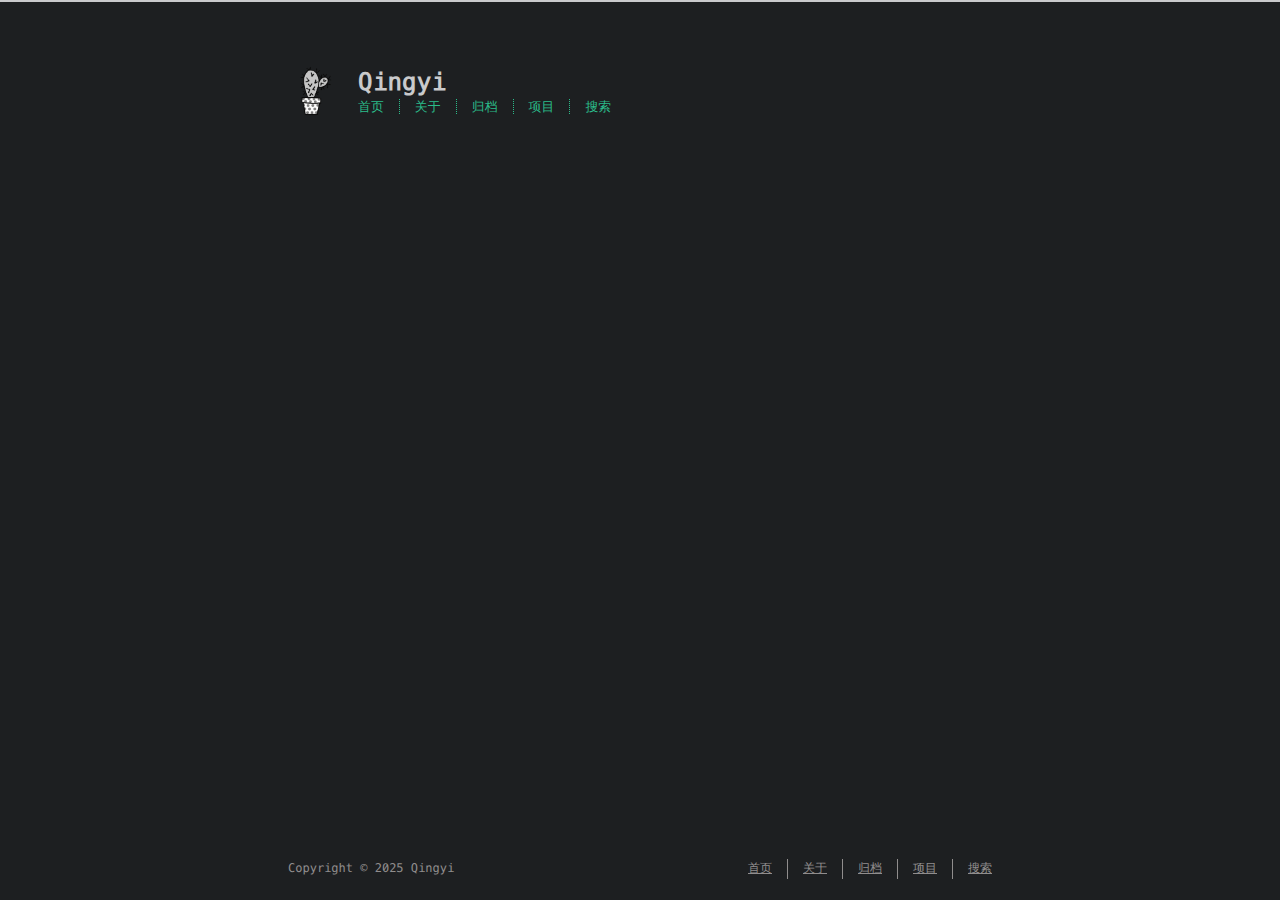
==== about/index.html @ 6f458f83 "Site updated: 2025-03-14 21:13:49" ====
<!DOCTYPE html>
<html lang=zh>
<head>
    <!-- so meta -->
    <meta charset="utf-8">
    <meta http-equiv="X-UA-Compatible" content="IE=edge">
    <meta name="HandheldFriendly" content="True">
    <meta name="viewport" content="width=device-width, initial-scale=1, maximum-scale=5" />
    <meta property="og:type" content="website">
<meta property="og:title" content="about">
<meta property="og:url" content="http://example.com/about/index.html">
<meta property="og:site_name" content="Qingyi">
<meta property="og:locale" content="zh_CN">
<meta property="article:published_time" content="2025-03-14T13:01:38.000Z">
<meta property="article:modified_time" content="2025-03-14T13:01:38.482Z">
<meta property="article:author" content="Qingyi">
<meta name="twitter:card" content="summary">
    
    
      
        
          <link rel="shortcut icon" href="/images/favicon.ico">
        
      
      
        
          <link rel="icon" type="image/png" href="/images/favicon-192x192.png" sizes="192x192">
        
      
      
        
          <link rel="apple-touch-icon" sizes="180x180" href="/images/apple-touch-icon.png">
        
      
    
    <!-- title -->
    <title>about</title>
    <!-- async scripts -->
    <!-- Google Analytics -->


    <!-- Umami Analytics -->


    <!-- styles -->
    
<link rel="stylesheet" href="/css/style.css">

    <!-- persian styles -->
    
    <!-- rss -->
    
    
	<!-- mathjax -->
	
<meta name="generator" content="Hexo 7.3.0"></head>

<body class="max-width mx-auto px3 ltr">
    
    <div class="content index py4 ">
        
          <header id="header">
  <a class="u-url u-uid" href="/">
  
    
      <img id="logo" alt class="u-logo" src="/images/logo.png" />
    
  
    <div id="title">
      <h1 class="p-name">Qingyi</h1>
    </div>
  </a>
  <div id="nav">
    <ul>
      <li class="icon">
        <a href="#" aria-label="目录"><i class="fa-solid fa-bars fa-2x"></i></a>
      </li>
      <!--
     --><li><a href="/">首页</a></li><!--
   --><!--
     --><li><a href="/about/">关于</a></li><!--
   --><!--
     --><li><a href="/archives/">归档</a></li><!--
   --><!--
     --><li><a target="_blank" rel="noopener" href="https://github.com/Qingyi1315">项目</a></li><!--
   --><!--
     --><li><a href="/search/">搜索</a></li><!--
   -->
    </ul>
  </div>
</header>

        
        <article class="post" itemscope itemtype="http://schema.org/BlogPosting">
  

  <div class="content" itemprop="articleBody">
      
          
        
  </div>
</article>

        
        <footer id="footer">
  <div class="footer-left">
    Copyright &copy;
    
    
    2025
    Qingyi
  </div>
  <div class="footer-right">
    <nav>
      <ul>
        <!--
       --><li><a href="/">首页</a></li><!--
     --><!--
       --><li><a href="/about/">关于</a></li><!--
     --><!--
       --><li><a href="/archives/">归档</a></li><!--
     --><!--
       --><li><a target="_blank" rel="noopener" href="https://github.com/Qingyi1315">项目</a></li><!--
     --><!--
       --><li><a href="/search/">搜索</a></li><!--
     -->
      </ul>
    </nav>
  </div>
</footer>

    </div>
    <!-- styles -->



  <link rel="preload" as="style" href="https://cdnjs.cloudflare.com/ajax/libs/font-awesome/6.4.0/css/all.min.css" crossorigin="anonymous" onload="this.onload=null;this.rel='stylesheet'"/>


    <!-- jquery -->

  <script src="https://cdnjs.cloudflare.com/ajax/libs/jquery/3.6.0/jquery.min.js" crossorigin="anonymous"></script>




<!-- clipboard -->


<script src="/js/main.js"></script>

<!-- search -->

<!-- Baidu Analytics -->

<!-- Cloudflare Analytics -->

<!-- Disqus Comments -->

    <script type="text/javascript">
        var disqus_shortname = 'qingyispace.github.io';

        (function(){
            var dsq = document.createElement('script');
            dsq.type = 'text/javascript';
            dsq.async = true;
            dsq.src = '//' + disqus_shortname + '.disqus.com/embed.js';
            (document.getElementsByTagName('head')[0] || document.getElementsByTagName('body')[0]).appendChild(dsq);
        }());
    </script>

<!-- utterances Comments -->

</body>
</html>
---- css/style.css ----
.inline {
  display: inline;
}
.block {
  display: block;
}
.inline-block {
  display: inline-block;
}
.table {
  display: table;
}
.table-cell {
  display: table-cell;
}
.overflow-hidden {
  overflow: hidden;
}
.overflow-scroll {
  overflow: scroll;
}
.overflow-auto {
  overflow: auto;
}
.clearfix:before,
.clearfix:after {
  display: table;
  content: " ";
}
.clearfix:after {
  clear: both;
}
.left {
  float: left;
}
.right {
  float: right;
}
.fit {
  max-width: 100%;
}
.truncate {
  display: inline-block;
  overflow: hidden;
  text-overflow: ellipsis;
  white-space: nowrap;
}
.max-width-1 {
  max-width: 24rem;
}
.max-width-2 {
  max-width: 32rem;
}
.max-width-3 {
  max-width: 48rem;
}
.max-width-4 {
  max-width: 64rem;
}
.border-box {
  box-sizing: border-box;
}
.m0 {
  margin: 0;
}
.mt0 {
  margin-top: 0;
}
.mr0 {
  margin-right: 0;
}
.mb0 {
  margin-bottom: 0;
}
.ml0 {
  margin-left: 0;
}
.mx0 {
  margin-right: 0;
  margin-left: 0;
}
.my0 {
  margin-top: 0;
  margin-bottom: 0;
}
.m1 {
  margin: 0.5rem;
}
.mt1 {
  margin-top: 0.5rem;
}
.mr1 {
  margin-right: 0.5rem;
}
.mb1 {
  margin-bottom: 0.5rem;
}
.ml1 {
  margin-left: 0.5rem;
}
.mx1 {
  margin-right: 0.5rem;
  margin-left: 0.5rem;
}
.my1 {
  margin-top: 0.5rem;
  margin-bottom: 0.5rem;
}
.m2 {
  margin: 1rem;
}
.mt2 {
  margin-top: 1rem;
}
.mr2 {
  margin-right: 1rem;
}
.mb2 {
  margin-bottom: 1rem;
}
.ml2 {
  margin-left: 1rem;
}
.mx2 {
  margin-right: 1rem;
  margin-left: 1rem;
}
.my2 {
  margin-top: 1rem;
  margin-bottom: 1rem;
}
.m3 {
  margin: 2rem;
}
.mt3 {
  margin-top: 2rem;
}
.mr3 {
  margin-right: 2rem;
}
.mb3 {
  margin-bottom: 2rem;
}
.ml3 {
  margin-left: 2rem;
}
.mx3 {
  margin-right: 2rem;
  margin-left: 2rem;
}
.my3 {
  margin-top: 2rem;
  margin-bottom: 2rem;
}
.m4 {
  margin: 4rem;
}
.mt4 {
  margin-top: 4rem;
}
.mr4 {
  margin-right: 4rem;
}
.mb4 {
  margin-bottom: 4rem;
}
.ml4 {
  margin-left: 4rem;
}
.mx4 {
  margin-right: 4rem;
  margin-left: 4rem;
}
.my4 {
  margin-top: 4rem;
  margin-bottom: 4rem;
}
.mxn1 {
  margin-right: -0.5rem;
  margin-left: -0.5rem;
}
.mxn2 {
  margin-right: -1rem;
  margin-left: -1rem;
}
.mxn3 {
  margin-right: -2rem;
  margin-left: -2rem;
}
.mxn4 {
  margin-right: -4rem;
  margin-left: -4rem;
}
.ml-auto {
  margin-left: auto;
}
.mr-auto {
  margin-right: auto;
}
.mx-auto {
  margin-right: auto;
  margin-left: auto;
}
.p0 {
  padding: 0;
}
.pt0 {
  padding-top: 0;
}
.pr0 {
  padding-right: 0;
}
.pb0 {
  padding-bottom: 0;
}
.pl0 {
  padding-left: 0;
}
.px0 {
  padding-right: 0;
  padding-left: 0;
}
.py0 {
  padding-top: 0;
  padding-bottom: 0;
}
.p1 {
  padding: 0.5rem;
}
.pt1 {
  padding-top: 0.5rem;
}
.pr1 {
  padding-right: 0.5rem;
}
.pb1 {
  padding-bottom: 0.5rem;
}
.pl1 {
  padding-left: 0.5rem;
}
.py1 {
  padding-top: 0.5rem;
  padding-bottom: 0.5rem;
}
.px1 {
  padding-right: 0.5rem;
  padding-left: 0.5rem;
}
.p2 {
  padding: 1rem;
}
.pt2 {
  padding-top: 1rem;
}
.pr2 {
  padding-right: 1rem;
}
.pb2 {
  padding-bottom: 1rem;
}
.pl2 {
  padding-left: 1rem;
}
.py2 {
  padding-top: 1rem;
  padding-bottom: 1rem;
}
.px2 {
  padding-right: 1rem;
  padding-left: 1rem;
}
.p3 {
  padding: 2rem;
}
.pt3 {
  padding-top: 2rem;
}
.pr3 {
  padding-right: 2rem;
}
.pb3 {
  padding-bottom: 2rem;
}
.pl3 {
  padding-left: 2rem;
}
.py3 {
  padding-top: 2rem;
  padding-bottom: 2rem;
}
.px3 {
  padding-right: 2rem;
  padding-left: 2rem;
}
.p4 {
  padding: 4rem;
}
.pt4 {
  padding-top: 4rem;
}
.pr4 {
  padding-right: 4rem;
}
.pb4 {
  padding-bottom: 4rem;
}
.pl4 {
  padding-left: 4rem;
}
.py4 {
  padding-top: 4rem;
  padding-bottom: 4rem;
}
.px4 {
  padding-right: 4rem;
  padding-left: 4rem;
}
body h1,
body .h1 {
  display: block;
  margin-top: 3rem;
  margin-bottom: 1rem;
  color: #2bbc8a;
  letter-spacing: 0.01em;
  font-weight: 700;
  font-style: normal;
  font-size: 1.5em;
  -moz-osx-font-smoothing: grayscale;
  -webkit-font-smoothing: antialiased;
}
body h2,
body .h2 {
  position: relative;
  display: block;
  margin-top: 2rem;
  margin-bottom: 0.5rem;
  color: #eee;
  text-transform: none;
  letter-spacing: normal;
  font-weight: bold;
  font-size: 1rem;
}
body h3 {
  color: #eee;
  text-decoration: underline;
  font-weight: bold;
  font-size: 0.9rem;
}
body h4,
body h5,
body h6 {
  display: inline;
  text-decoration: none;
  color: #ccc;
  font-weight: bold;
  font-size: 0.9rem;
}
body h3,
body h4,
body h5,
body h6 {
  margin-top: 0.9rem;
  margin-bottom: 0.5rem;
}
body hr {
  border: 0.5px dashed #ccc;
  opacity: 0.5;
  margin: 0;
  margin-top: 20px;
  margin-bottom: 20px;
}
body strong {
  font-weight: bold;
}
body em,
body cite {
  font-style: italic;
}
body sup,
body sub {
  position: relative;
  vertical-align: baseline;
  font-size: 0.75em;
  line-height: 0;
}
body sup {
  top: -0.5em;
}
body sub {
  bottom: -0.2em;
}
body small {
  font-size: 0.85em;
}
body acronym,
body abbr {
  border-bottom: 1px dotted;
}
body ul,
body ol,
body dl {
  line-height: 1.725;
}
body ul ul,
body ol ul,
body ul ol,
body ol ol {
  margin-top: 0;
  margin-bottom: 0;
}
body ol {
  list-style: decimal;
}
body dt {
  font-weight: bold;
}
body table {
  width: 100%;
  border-collapse: collapse;
  text-align: left;
  font-size: 12px;
  overflow: auto;
  display: block;
}
body th {
  padding: 8px;
  border-bottom: 1px dashed #908d8d;
  color: #eee;
  font-weight: bold;
  font-size: 13px;
}
body td {
  padding: 0 8px;
  border-bottom: none;
}
@font-face {
  font-style: normal;
  font-family: "Meslo LG";
  src: local("Meslo LG S"), url("../lib/meslo-LG/MesloLGS-Regular.ttf") format("truetype");
}
*,
*:before,
*:after {
  box-sizing: border-box;
}
/* Scroll bar */
/* For Firefox */
* {
  scrollbar-color: #999 transparent;
}
/* For Chrome, Edge, and Safari */
*::-webkit-scrollbar {
  width: 8px;
  height: 6px;
}
*::-webkit-scrollbar-track {
  background: transparent;
}
*::-webkit-scrollbar-thumb {
  background-color: #999;
  border-radius: 6px;
}
*::-webkit-scrollbar-thumb:hover {
  background-color: #7a7a7a;
}
*::-webkit-scrollbar-thumb:active {
  background-color: #6b6b6b;
}
html {
  margin: 0;
  padding: 0;
  height: 100%;
  border-top: 2px solid #c9cacc;
  -webkit-text-size-adjust: 100%;
  -ms-text-size-adjust: 100%;
}
body {
  margin: 0;
  height: 100%;
  background-color: #1d1f21;
  color: #c9cacc;
  font-weight: 400;
  font-size: 14px;
  font-family: "Menlo", "Meslo LG", monospace;
  line-height: 1.725;
  text-rendering: geometricPrecision;
  -moz-osx-font-smoothing: grayscale;
  -webkit-font-smoothing: antialiased;
}
.content {
  position: relative;
  display: flex;
  flex-direction: column;
  min-height: 100%;
  overflow-wrap: break-word;
}
.content p {
  hyphens: auto;
  -moz-hyphens: auto;
  -ms-hyphens: auto;
  -webkit-hyphens: auto;
}
.content code {
  hyphens: manual;
  -moz-hyphens: manual;
  -ms-hyphens: manual;
  -webkit-hyphens: manual;
}
.content a {
  color: #c9cacc;
  text-decoration: none;
  background-image: linear-gradient(transparent, transparent 5px, #c9cacc 5px, #c9cacc);
  background-position: bottom;
  background-size: 100% 6px;
  background-repeat: repeat-x;
}
.content a:hover {
  background-image: linear-gradient(transparent, transparent 4px, #d480aa 4px, #d480aa);
}
.content a.icon {
  background: none;
}
.content a.icon:hover {
  color: #d480aa;
}
.content h1 a,
.content .h1 a,
.content h2 a,
.content h3 a,
.content h4 a,
.content h5 a,
.content h6 a {
  background: none;
  color: inherit;
  text-decoration: none;
}
.content h1 a:hover,
.content .h1 a:hover,
.content h2 a:hover,
.content h3 a:hover,
.content h4 a:hover,
.content h5 a:hover,
.content h6 a:hover {
  background-image: linear-gradient(transparent, transparent 6px, #d480aa 6px, #d480aa);
  background-position: bottom;
  background-size: 100% 6px;
  background-repeat: repeat-x;
}
.content h6 a {
  background: none;
  color: inherit;
  text-decoration: none;
}
.content h6 a:hover {
  background-image: linear-gradient(transparent, transparent 6px, #d480aa 6px, #d480aa);
  background-position: bottom;
  background-size: 100% 6px;
  background-repeat: repeat-x;
}
@media (min-width: 540px) {
  .image-wrap {
    flex-direction: row;
    margin-bottom: 2rem;
  }
  .image-wrap .image-block {
    flex: 1 0 35%;
    margin-right: 2rem;
  }
  .image-wrap p {
    flex: 1 0 65%;
  }
}
.max-width {
  max-width: 48rem;
}
@media (max-width: 480px) {
  .px3 {
    padding-right: 1rem;
    padding-left: 1rem;
  }
  .my4 {
    margin-top: 2rem;
    margin-bottom: 2rem;
  }
}
@media (min-width: 480px) {
  p {
    text-align: justify;
  }
}
#header {
  margin: 0 auto 2rem;
  width: 100%;
}
#header h1,
#header .h1 {
  margin-top: 0;
  margin-bottom: 0;
  color: #c9cacc;
  letter-spacing: 0.01em;
  font-weight: 700;
  font-style: normal;
  font-size: 1.5rem;
  line-height: 2rem;
  -moz-osx-font-smoothing: grayscale;
  -webkit-font-smoothing: antialiased;
}
#header a {
  background: none;
  color: inherit;
  text-decoration: none;
}
#header #logo {
  display: inline-block;
  float: left;
  margin-right: 20px;
  width: 50px;
  height: 50px;
  border-radius: 5px;
  background-size: 50px 50px;
  background-repeat: no-repeat;
  filter: grayscale(100%);
  -webkit-filter: grayscale(100%);
}
#header #nav {
  color: #2bbc8a;
  letter-spacing: 0.01em;
  font-weight: 200;
  font-style: normal;
  font-size: 0.8rem;
}
#header #nav ul {
  margin: 0;
  padding: 0;
  list-style-type: none;
  line-height: 15px;
}
#header #nav ul a {
  margin-right: 15px;
  color: #2bbc8a;
}
#header #nav ul a:hover {
  background-image: linear-gradient(transparent, transparent 5px, #2bbc8a 5px, #2bbc8a);
  background-position: bottom;
  background-size: 100% 6px;
  background-repeat: repeat-x;
}
#header #nav ul li {
  display: inline-block;
  margin-right: 15px;
  border-right: 1px dotted;
  border-color: #2bbc8a;
  vertical-align: middle;
}
#header #nav ul .icon {
  display: none;
}
#header #nav ul li:last-child {
  margin-right: 0;
  border-right: 0;
}
#header #nav ul li:last-child a {
  margin-right: 0;
}
#header:hover #logo {
  filter: none;
  -webkit-filter: none;
}
@media screen and (max-width: 480px) {
  #header #title {
    display: table;
    margin-right: 5rem;
    min-height: 50px;
  }
  #header #title h1 {
    display: table-cell;
    vertical-align: middle;
  }
  #header #nav ul a:hover {
    background: none;
  }
  #header #nav ul li {
    display: none;
    border-right: 0;
  }
  #header #nav ul li.icon {
    position: absolute;
    top: 77px;
    right: 1rem;
    display: inline-block;
    text-align: center;
  }
  #header #nav ul.responsive li {
    display: block;
  }
  #header #nav ul a[aria-label="Menu"] {
    display: inline-block;
    min-width: 48px;
    min-height: 48px;
  }
  #header #nav li:not(:first-child) {
    padding-top: 1rem;
    padding-left: 70px;
    font-size: 1rem;
  }
}
#header-post {
  position: fixed;
  top: 2rem;
  right: 0;
  display: inline-block;
  float: right;
  z-index: 100;
}
#header-post a {
  background: none;
  color: inherit;
  text-decoration: none;
}
#header-post a.icon {
  background: none;
}
#header-post a.icon:hover {
  color: #d480aa;
}
#header-post ol {
  list-style-type: none;
}
#header-post ul {
  display: inline-block;
  margin: 0;
  padding: 0;
  list-style-type: none;
}
#header-post ul li {
  display: inline-block;
  margin-right: 15px;
  vertical-align: middle;
}
#header-post ul li:last-child {
  margin-right: 0;
}
#header-post #menu-icon {
  float: right;
  margin-right: 2rem;
  margin-left: 15px;
}
#header-post #menu-icon:hover {
  color: #2bbc8a;
}
#header-post #menu-icon-tablet {
  float: right;
  margin-right: 2rem;
  margin-left: 15px;
}
#header-post #menu-icon-tablet:hover {
  color: #2bbc8a;
}
#header-post #top-icon-tablet {
  position: fixed;
  right: 2rem;
  bottom: 2rem;
  margin-right: 2rem;
  margin-left: 15px;
}
#header-post #top-icon-tablet:hover {
  color: #2bbc8a;
}
#header-post .active {
  color: #2bbc8a;
}
#header-post #menu {
  display: none;
  margin-right: 2rem;
}
#header-post #nav {
  color: #2bbc8a;
  letter-spacing: 0.01em;
  font-weight: 200;
  font-style: normal;
  font-size: 0.8rem;
}
#header-post #nav ul {
  line-height: 15px;
}
#header-post #nav ul a {
  margin-right: 15px;
  color: #2bbc8a;
}
#header-post #nav ul a:hover {
  background-image: linear-gradient(transparent, transparent 5px, #2bbc8a 5px, #2bbc8a);
  background-position: bottom;
  background-size: 100% 6px;
  background-repeat: repeat-x;
}
#header-post #nav ul li {
  border-right: 1px dotted #2bbc8a;
}
#header-post #nav ul li:last-child {
  margin-right: 0;
  border-right: 0;
}
#header-post #nav ul li:last-child a {
  margin-right: 0;
}
#header-post #actions {
  float: right;
  margin-top: 2rem;
  margin-right: 2rem;
  width: 100%;
  text-align: right;
}
#header-post #actions ul {
  display: block;
}
#header-post #actions .info {
  display: block;
  font-style: italic;
}
#header-post #share {
  clear: both;
  padding-top: 1rem;
  padding-right: 2rem;
  text-align: right;
}
#header-post #share li {
  display: block;
  margin: 0;
}
#header-post #toc {
  float: right;
  clear: both;
  overflow: auto;
  margin-top: 1rem;
  padding-right: 2rem;
  max-width: 20em;
  max-height: calc(95vh - 7rem);
  text-align: right;
}
#header-post #toc a:hover {
  color: #d480aa;
}
#header-post #toc .toc-level-1 > .toc-link {
  display: none;
}
#header-post #toc .toc-level-2 {
  color: #c9cacc;
  font-size: 0.8rem;
}
#header-post #toc .toc-level-2:before {
  color: #2bbc8a;
  content: "#";
}
#header-post #toc .toc-level-3 {
  color: #908d8d;
  font-size: 0.7rem;
}
#header-post #toc .toc-level-4 {
  color: #747070;
  font-size: 0.4rem;
}
#header-post #toc .toc-level-5 {
  display: none;
}
#header-post #toc .toc-level-6 {
  display: none;
}
#header-post #toc .toc-number {
  display: none;
}
@media screen and (max-width: 500px) {
  #header-post {
    display: none;
  }
}
@media screen and (max-width: 900px) {
  #header-post #menu-icon {
    display: none;
  }
  #header-post #actions {
    display: none;
  }
}
@media screen and (max-width: 1199px) {
  #header-post #toc {
    display: none;
  }
}
@media screen and (min-width: 900px) {
  #header-post #menu-icon-tablet {
    display: none !important;
  }
  #header-post #top-icon-tablet {
    display: none !important;
  }
}
@media screen and (min-width: 1199px) {
  #header-post #actions {
    width: auto;
  }
  #header-post #actions ul {
    display: inline-block;
    float: right;
  }
  #header-post #actions .info {
    display: inline;
    float: left;
    margin-right: 2rem;
    font-style: italic;
  }
}
@media print {
  #header-post {
    display: none;
  }
  #footer-post-container {
    display: none;
  }
}
#footer-post {
  position: fixed;
  right: 0;
  bottom: 0;
  left: 0;
  z-index: 5000000;
  width: 100%;
  border-top: 1px solid #908d8d;
  background: #212326;
  transition: opacity 0.2s;
}
#footer-post a {
  background: none;
  color: inherit;
  text-decoration: none;
}
#footer-post a.icon {
  background: none;
}
#footer-post a.icon:hover {
  color: #d480aa;
}
#footer-post #nav-footer {
  padding-right: 1rem;
  padding-left: 1rem;
  background: #323539;
  text-align: center;
}
#footer-post #nav-footer a {
  color: #2bbc8a;
  font-size: 1em;
}
#footer-post #nav-footer a:hover {
  background-image: linear-gradient(transparent, transparent 5px, #2bbc8a 5px, #2bbc8a);
  background-position: bottom;
  background-size: 100% 6px;
  background-repeat: repeat-x;
}
#footer-post #nav-footer ul {
  display: table;
  margin: 0;
  padding: 0;
  width: 100%;
  list-style-type: none;
}
#footer-post #nav-footer ul li {
  display: inline-table;
  padding: 10px;
  width: 20%;
  vertical-align: middle;
}
#footer-post #actions-footer {
  overflow: auto;
  margin-top: 1rem;
  margin-bottom: 1rem;
  padding-right: 1rem;
  padding-left: 1rem;
  width: 100%;
  text-align: center;
  white-space: nowrap;
}
#footer-post #actions-footer a {
  display: inline-block;
  padding-left: 1rem;
  color: #2bbc8a;
}
#footer-post #share-footer {
  padding-right: 1rem;
  padding-left: 1rem;
  background: #323539;
  text-align: center;
}
#footer-post #share-footer ul {
  display: table;
  margin: 0;
  padding: 0;
  width: 100%;
  list-style-type: none;
}
#footer-post #share-footer ul li {
  display: inline-table;
  padding: 10px;
  width: 20%;
  vertical-align: middle;
}
#footer-post #toc-footer {
  clear: both;
  padding-top: 1rem;
  padding-bottom: 1rem;
  background: #323539;
  text-align: left;
}
#footer-post #toc-footer ol {
  margin: 0;
  padding-left: 20px;
  list-style-type: none;
}
#footer-post #toc-footer ol li {
  line-height: 30px;
}
#footer-post #toc-footer a:hover {
  color: #d480aa;
}
#footer-post #toc-footer .toc-level-1 > .toc-link {
  display: none;
}
#footer-post #toc-footer .toc-level-2 {
  color: #c9cacc;
  font-size: 0.8rem;
}
#footer-post #toc-footer .toc-level-2:before {
  color: #2bbc8a;
  content: "#";
}
#footer-post #toc-footer .toc-level-3 {
  color: #908d8d;
  font-size: 0.7rem;
  line-height: 15px;
}
#footer-post #toc-footer .toc-level-4 {
  display: none;
}
#footer-post #toc-footer .toc-level-5 {
  display: none;
}
#footer-post #toc-footer .toc-level-6 {
  display: none;
}
#footer-post #toc-footer .toc-number {
  display: none;
}
@media screen and (min-width: 500px) {
  #footer-post-container {
    display: none;
  }
}
.post-list {
  padding: 0;
}
.post-list .post-item {
  margin-bottom: 1rem;
  margin-left: 0;
  list-style-type: none;
}
.post-list .post-item .meta {
  display: block;
  margin-right: 16px;
  min-width: 100px;
  color: #908d8d;
  font-size: 14px;
}
@media (min-width: 480px) {
  .post-list .post-item {
    display: flex;
    margin-bottom: 5px;
  }
  .post-list .post-item .meta {
    text-align: left;
  }
}
.project-list {
  padding: 0;
  list-style: none;
}
.project-list .project-item {
  margin-bottom: 5px;
}
.project-list .project-item p {
  display: inline;
}
article header .posttitle {
  margin-top: 0;
  margin-bottom: 0;
  text-transform: none;
  font-size: 1.5em;
  line-height: 1.25;
}
article header .meta {
  margin-top: 0;
  margin-bottom: 1rem;
}
article header .meta * {
  color: #ccc;
  font-size: 0.85rem;
}
article header .author {
  text-transform: uppercase;
  letter-spacing: 0.01em;
  font-weight: 700;
}
article header .postdate {
  display: inline;
}
article .content h2:before {
  position: absolute;
  top: -4px;
  left: -1rem;
  color: #2bbc8a;
  content: "#";
  font-weight: bold;
  font-size: 1.2rem;
}
article .content img,
article .content video {
  display: block;
  margin: auto;
  max-width: 100%;
  height: auto;
}
article .content .video-container {
  position: relative;
  overflow: hidden;
  padding-top: 56.25%;
  height: 0;
}
article .content .video-container iframe,
article .content .video-container object,
article .content .video-container embed {
  position: absolute;
  top: 0;
  left: 0;
  margin-top: 0;
  width: 100%;
  height: 100%;
}
article .content blockquote {
  margin: 1rem 10px;
  padding: 0.5em 10px;
  background: inherit;
  color: #ccffb6;
  quotes: "\201C" "\201D" "\2018" "\2019";
  font-weight: bold;
}
article .content blockquote p {
  margin: 0;
}
article .content blockquote:before {
  margin-right: 0.25em;
  color: #ccffb6;
  content: "\201C";
  vertical-align: -0.4em;
  font-size: 2em;
  line-height: 0.1em;
}
article .content blockquote footer {
  margin: line-height 0;
  color: #908d8d;
  font-size: 12px;
}
article .content blockquote footer a {
  background-image: linear-gradient(transparent, transparent 5px, #908d8d 5px, #908d8d);
  color: #908d8d;
}
article .content blockquote footer a:hover {
  background-image: linear-gradient(transparent, transparent 4px, #a6a4a4 4px, #a6a4a4);
  color: #a6a4a4;
}
article .content blockquote footer cite:before {
  padding: 0 0.5em;
  content: "—";
}
article .content .pullquote {
  margin: 0;
  width: 45%;
  text-align: left;
}
article .content .pullquote.left {
  margin-right: 1em;
  margin-left: 0.5em;
}
article .content .pullquote.right {
  margin-right: 0.5em;
  margin-left: 1em;
}
article .content .caption {
  position: relative;
  display: block;
  margin-top: 0.5em;
  color: #908d8d;
  text-align: center;
  font-size: 0.9em;
}
.posttitle {
  text-transform: none;
  font-size: 1.5em;
  line-height: 1.25;
}
.article-tag .tag-link {
  background-image: linear-gradient(transparent, transparent 10px, #d480aa 10px, #d480aa);
  background-position: bottom;
  background-size: 100% 6px;
  background-repeat: repeat-x;
}
.article-tag .tag-link:before {
  content: "#";
}
.article-category .category-link {
  background-image: linear-gradient(transparent, transparent 10px, #d480aa 10px, #d480aa);
  background-position: bottom;
  background-size: 100% 6px;
  background-repeat: repeat-x;
}
@media (min-width: 480px) {
  .article-tag,
  .article-category {
    display: inline;
  }
  .article-tag:before,
  .article-category:before {
    content: "|";
  }
}
#archive .post-year {
  list-style-type: none;
}
#archive .post-list {
  padding: 0;
}
#archive .post-list .post-item {
  margin-bottom: 1rem;
  margin-left: 0;
  list-style-type: none;
}
#archive .post-list .post-item .meta {
  display: block;
  margin-right: 16px;
  min-width: 100px;
  color: #908d8d;
  font-size: 14px;
}
@media (min-width: 480px) {
  #archive .post-list .post-item {
    display: flex;
    margin-bottom: 5px;
    margin-left: 1rem;
  }
  #archive .post-list .post-item .meta {
    text-align: left;
  }
}
.blog-post-comments {
  margin-top: 4rem;
}
#footer {
  position: absolute;
  bottom: 0;
  margin-bottom: 10px;
  width: 100%;
  color: #908d8d;
  vertical-align: top;
  text-align: center;
  font-size: 12px;
}
#footer ul {
  margin: 0;
  padding: 0;
  list-style: none;
}
#footer li {
  display: inline-block;
  margin-right: 15px;
  border-right: 1px solid;
  border-color: #908d8d;
  vertical-align: middle;
}
#footer li a {
  margin-right: 15px;
}
#footer li:last-child {
  margin-right: 0;
  border-right: 0;
}
#footer li:last-child a {
  margin-right: 0;
}
#footer a {
  color: #908d8d;
  text-decoration: underline;
  background-image: none;
}
#footer a:hover {
  color: #a6a4a4;
}
#footer .footer-left {
  height: 20px;
  vertical-align: middle;
  line-height: 20px;
}
@media (min-width: 39rem) {
  #footer {
    display: flex;
    flex-flow: row wrap;
    justify-content: space-between;
    align-items: center;
    align-content: center;
    margin-bottom: 20px;
  }
  #footer .footer-left {
    align-self: flex-start;
    margin-right: 20px;
  }
  #footer .footer-right {
    align-self: flex-end;
  }
}
.pagination {
  display: inline-block;
  margin-top: 2rem;
  width: 100%;
  text-align: center;
}
.pagination .page-number {
  color: #c9cacc;
  font-size: 0.8rem;
}
.pagination a {
  padding: 4px 6px;
  border-radius: 5px;
  background-image: none;
  color: #c9cacc;
  text-decoration: none;
}
.pagination a:hover {
  background-image: none;
}
.pagination a:hover:not(.active) {
  color: #eee;
}
.search-input {
  padding: 4px 7px;
  width: 100%;
  outline: none;
  border: solid 1px #ccc;
  border-radius: 5px;
  background-color: #1d1f21;
  color: #c9cacc;
  font-size: 1.2rem;
  -webkit-border-radius: 5px;
  -moz-border-radius: 5px;
}
.search-input:focus {
  border: solid 1px #2bbc8a;
}
#search-result ul.search-result-list {
  padding: 0;
  list-style-type: none;
}
#search-result li {
  margin: 2em auto;
}
#search-result a.search-result-title {
  background-image: none;
  color: #c9cacc;
  text-transform: capitalize;
  font-weight: bold;
  line-height: 1.2;
}
#search-result p.search-result {
  overflow: hidden;
  margin: 0.4em auto;
  max-height: 13em;
  text-align: justify;
  font-size: 0.8em;
}
#search-result em.search-keyword {
  border-bottom: 1px dashed #d480aa;
  color: #d480aa;
  font-weight: bold;
}
.search-no-result {
  display: none;
  padding-bottom: 0.5em;
  color: #c9cacc;
}
#tag-cloud .tag-cloud-title {
  color: #908d8d;
}
#tag-cloud .tag-cloud-tags {
  clear: both;
  text-align: center;
}
#tag-cloud .tag-cloud-tags a {
  display: inline-block;
  margin: 10px;
}
.tooltipped {
  position: relative;
}
.tooltipped::after {
  position: absolute;
  z-index: 1000000;
  display: none;
  padding: 0.2em 0.5em;
  -webkit-font-smoothing: subpixel-antialiased;
  color: #1d1f21;
  font-display: swap;
  font-weight: 400;
  font-size: 11.200000000000001px;
  font-family: "Menlo", "Meslo LG", monospace;
  line-height: 1.725;
  text-rendering: geometricPrecision;
  text-align: center;
  word-wrap: break-word;
  white-space: pre;
  content: attr(aria-label);
  background: #c9cacc;
  border-radius: 3px;
  opacity: 0;
}
.tooltipped::before {
  position: absolute;
  z-index: 1000001;
  display: none;
  width: 0;
  height: 0;
  color: #c9cacc;
  pointer-events: none;
  content: '';
  border: 6px solid transparent;
  opacity: 0;
}
.tooltipped:hover::before,
.tooltipped:active::before,
.tooltipped:focus::before,
.tooltipped:hover::after,
.tooltipped:active::after,
.tooltipped:focus::after {
  display: inline-block;
  text-decoration: none;
  animation-name: tooltip-appear;
  animation-duration: 0.1s;
  animation-fill-mode: forwards;
  animation-timing-function: ease-in;
}
.tooltipped-s::after,
.tooltipped-sw::after {
  top: 100%;
  right: 50%;
  margin-top: 6px;
}
.tooltipped-s::before,
.tooltipped-sw::before {
  top: auto;
  right: 50%;
  bottom: -7px;
  margin-right: -6px;
  border-bottom-color: #c9cacc;
}
.tooltipped-sw::after {
  margin-right: -16px;
}
.tooltipped-s::after {
  transform: translateX(50%);
}
@-moz-keyframes tooltip-appear {
  from {
    opacity: 0;
  }
  to {
    opacity: 1;
  }
}
@-webkit-keyframes tooltip-appear {
  from {
    opacity: 0;
  }
  to {
    opacity: 1;
  }
}
@-o-keyframes tooltip-appear {
  from {
    opacity: 0;
  }
  to {
    opacity: 1;
  }
}
@keyframes tooltip-appear {
  from {
    opacity: 0;
  }
  to {
    opacity: 1;
  }
}
#categories .category-list-title {
  color: #908d8d;
}
#categories .category-list .category-list-item .category-list-count {
  color: #908d8d;
}
#categories .category-list .category-list-item .category-list-count:before {
  content: " (";
}
#categories .category-list .category-list-item .category-list-count:after {
  content: ")";
}
.highlight {
  background: #474949;
  color: #d1d9e1;
}
.highlight .code .comment,
.highlight .code .quote {
  color: #969896;
  font-style: italic;
}
.highlight .code .keyword,
.highlight .code .selector-tag,
.highlight .code .literal,
.highlight .code .type,
.highlight .code .addition {
  color: #c9c;
}
.highlight .code .number,
.highlight .code .selector-attr,
.highlight .code .selector-pseudo {
  color: #f99157;
}
.highlight .code .string,
.highlight .code .doctag,
.highlight .code .regexp {
  color: #8abeb7;
}
.highlight .code .title,
.highlight .code .name,
.highlight .code .section,
.highlight .code .built_in {
  color: #b5bd68;
}
.highlight .code .variable,
.highlight .code .template-variable,
.highlight .code .selector-id,
.highlight .code .class .title {
  color: #fc6;
}
.highlight .code .section,
.highlight .code .name,
.highlight .code .strong {
  font-weight: bold;
}
.highlight .code .symbol,
.highlight .code .bullet,
.highlight .code .subst,
.highlight .code .meta,
.highlight .code .link {
  color: #f99157;
}
.highlight .code .deletion {
  color: #dc322f;
}
.highlight .code .formula {
  background: #eee8d5;
}
.highlight .code .attr,
.highlight .code .attribute {
  color: #81a2be;
}
.highlight .code .emphasis {
  font-style: italic;
}
pre {
  overflow-x: auto;
  padding: 10px 15px;
  padding-bottom: 0;
  border: 1px dotted #908d8d;
  border-radius: 4px;
  font-size: 13px;
  font-family: "Menlo", "Meslo LG", monospace;
  line-height: 22px;
  -webkit-border-radius: 4px;
}
pre code {
  display: block;
  padding: 0;
  border: none;
}
code {
  padding: 0 5px;
  border: 1px dotted #908d8d;
  border-radius: 2px;
  -webkit-border-radius: 2px;
}
.highlight {
  overflow-x: auto;
  margin: 1rem 0;
  padding: 10px 15px;
  border-radius: 4px;
  background: #212326;
  font-family: "Menlo", "Meslo LG", monospace;
  -webkit-border-radius: 4px;
}
.highlight figcaption {
  margin: -5px 0 5px;
  color: #908d8d;
  font-size: 0.9em;
  transform: scale(1);
}
.highlight figcaption a {
  float: right;
  color: #908d8d;
  font-style: italic;
  font-size: 0.8em;
  background-image: linear-gradient(transparent, transparent 10px, #d480aa 10px, #d480aa);
  background-position: bottom;
  background-size: 100% 6px;
  background-repeat: repeat-x;
}
.highlight figcaption a:hover {
  color: #a6a4a4;
}
.highlight figcaption:before,
.highlight figcaption content: "" {
  display: table;
}
.highlight figcaption:after {
  clear: both;
}
.highlight:hover .btn-copy {
  opacity: 1;
}
.highlight .btn-copy {
  font-size: 1.2rem;
  position: absolute;
  right: 20px;
  opacity: 0;
  transition: opacity 0.2s ease-in;
}
.highlight .btn-copy:hover {
  color: #2bbc8a;
}
.highlight pre {
  margin: 0;
  padding: 0;
  border: none;
  background: none;
}
.highlight table {
  width: auto;
}
.highlight td.gutter {
  text-align: right;
  opacity: 0.2;
}
.highlight .line {
  height: 22px;
}
#header-post #actions {
  direction: ltr !important;
}
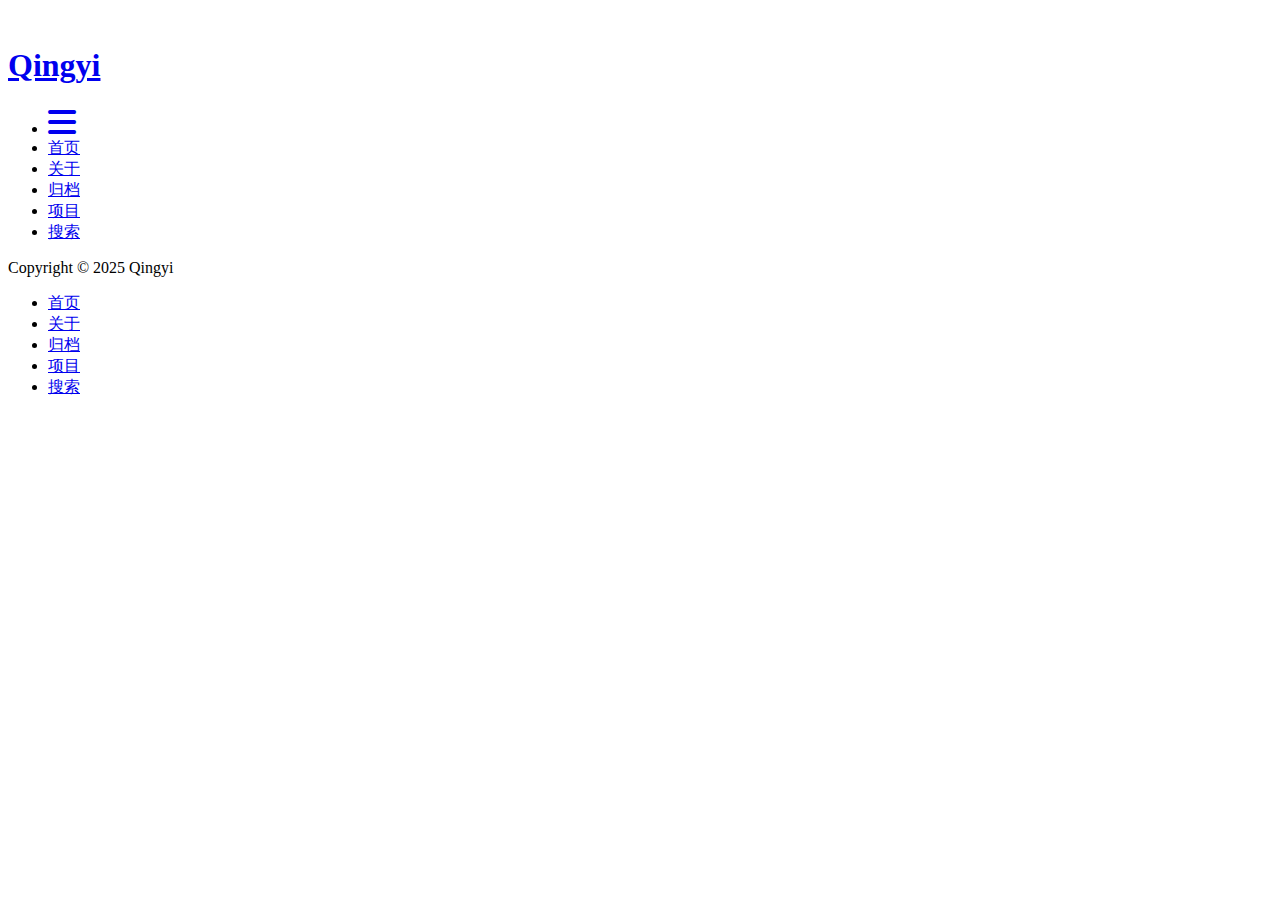
==== commit e0284de4: "Site updated: 2025-03-14 22:12:01" ====
--- a/about/index.html
+++ b/about/index.html
@@ -8,7 +8,7 @@
     <meta name="viewport" content="width=device-width, initial-scale=1, maximum-scale=5" />
     <meta property="og:type" content="website">
 <meta property="og:title" content="about">
-<meta property="og:url" content="http://example.com/about/index.html">
+<meta property="og:url" content="http://qingyispace.github.io/qingyispace.github.io/about/index.html">
 <meta property="og:site_name" content="Qingyi">
 <meta property="og:locale" content="zh_CN">
 <meta property="article:published_time" content="2025-03-14T13:01:38.000Z">
@@ -19,17 +19,17 @@
     
       
         
-          <link rel="shortcut icon" href="/images/favicon.ico">
+          <link rel="shortcut icon" href="/qingyispace.github.io/images/favicon.ico">
         
       
       
         
-          <link rel="icon" type="image/png" href="/images/favicon-192x192.png" sizes="192x192">
+          <link rel="icon" type="image/png" href="/qingyispace.github.io/images/favicon-192x192.png" sizes="192x192">
         
       
       
         
-          <link rel="apple-touch-icon" sizes="180x180" href="/images/apple-touch-icon.png">
+          <link rel="apple-touch-icon" sizes="180x180" href="/qingyispace.github.io/images/apple-touch-icon.png">
         
       
     
@@ -44,7 +44,7 @@
 
     <!-- styles -->
     
-<link rel="stylesheet" href="/css/style.css">
+<link rel="stylesheet" href="/qingyispace.github.io/css/style.css">
 
     <!-- persian styles -->
     
@@ -60,10 +60,10 @@
     <div class="content index py4 ">
         
           <header id="header">
-  <a class="u-url u-uid" href="/">
+  <a class="u-url u-uid" href="/qingyispace.github.io/">
   
     
-      <img id="logo" alt class="u-logo" src="/images/logo.png" />
+      <img id="logo" alt class="u-logo" src="/qingyispace.github.io/images/logo.png" />
     
   
     <div id="title">
@@ -76,15 +76,15 @@
         <a href="#" aria-label="目录"><i class="fa-solid fa-bars fa-2x"></i></a>
       </li>
       <!--
-     --><li><a href="/">首页</a></li><!--
+     --><li><a href="/qingyispace.github.io/">首页</a></li><!--
    --><!--
-     --><li><a href="/about/">关于</a></li><!--
+     --><li><a href="/qingyispace.github.io/about/">关于</a></li><!--
    --><!--
-     --><li><a href="/archives/">归档</a></li><!--
+     --><li><a href="/qingyispace.github.io/archives/">归档</a></li><!--
    --><!--
      --><li><a target="_blank" rel="noopener" href="https://github.com/Qingyi1315">项目</a></li><!--
    --><!--
-     --><li><a href="/search/">搜索</a></li><!--
+     --><li><a href="/qingyispace.github.io/search/">搜索</a></li><!--
    -->
     </ul>
   </div>
@@ -114,15 +114,15 @@
     <nav>
       <ul>
         <!--
-       --><li><a href="/">首页</a></li><!--
+       --><li><a href="/qingyispace.github.io/">首页</a></li><!--
      --><!--
-       --><li><a href="/about/">关于</a></li><!--
+       --><li><a href="/qingyispace.github.io/about/">关于</a></li><!--
      --><!--
-       --><li><a href="/archives/">归档</a></li><!--
+       --><li><a href="/qingyispace.github.io/archives/">归档</a></li><!--
      --><!--
        --><li><a target="_blank" rel="noopener" href="https://github.com/Qingyi1315">项目</a></li><!--
      --><!--
-       --><li><a href="/search/">搜索</a></li><!--
+       --><li><a href="/qingyispace.github.io/search/">搜索</a></li><!--
      -->
       </ul>
     </nav>
@@ -147,7 +147,7 @@
 <!-- clipboard -->
 
 
-<script src="/js/main.js"></script>
+<script src="/qingyispace.github.io/js/main.js"></script>
 
 <!-- search -->
 
@@ -157,18 +157,6 @@
 
 <!-- Disqus Comments -->
 
-    <script type="text/javascript">
-        var disqus_shortname = 'qingyispace.github.io';
-
-        (function(){
-            var dsq = document.createElement('script');
-            dsq.type = 'text/javascript';
-            dsq.async = true;
-            dsq.src = '//' + disqus_shortname + '.disqus.com/embed.js';
-            (document.getElementsByTagName('head')[0] || document.getElementsByTagName('body')[0]).appendChild(dsq);
-        }());
-    </script>
-
 <!-- utterances Comments -->
 
 </body>
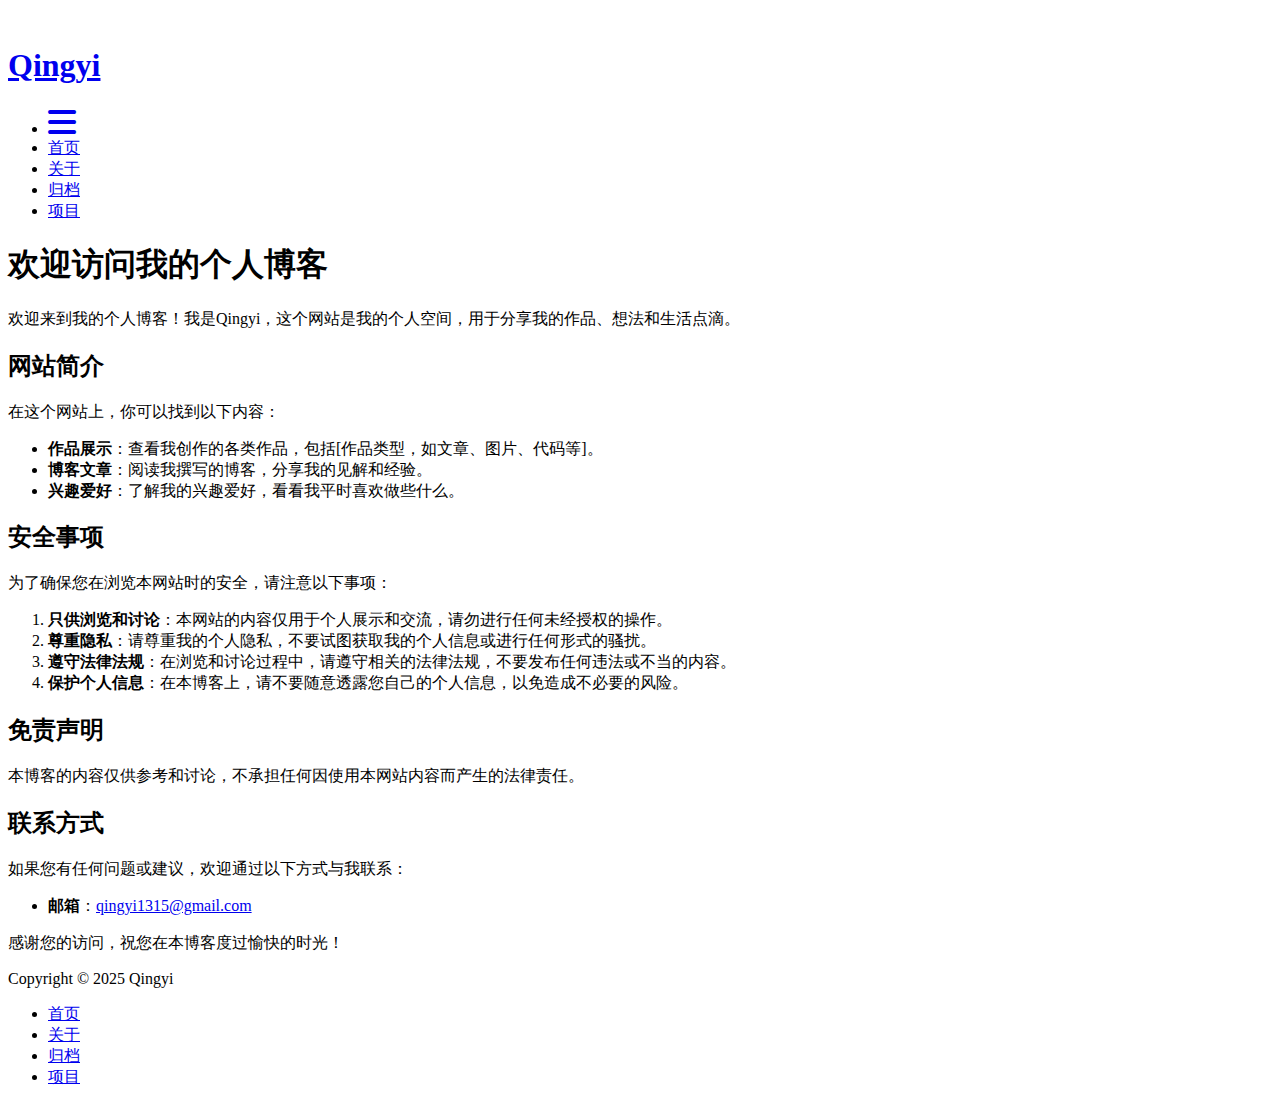
==== commit 417e56c6: "Site updated: 2025-03-15 13:11:23" ====
--- a/about/index.html
+++ b/about/index.html
@@ -6,13 +6,15 @@
     <meta http-equiv="X-UA-Compatible" content="IE=edge">
     <meta name="HandheldFriendly" content="True">
     <meta name="viewport" content="width=device-width, initial-scale=1, maximum-scale=5" />
-    <meta property="og:type" content="website">
+    <meta name="description" content="欢迎访问我的个人博客欢迎来到我的个人博客！我是Qingyi，这个网站是我的个人空间，用于分享我的作品、想法和生活点滴。 网站简介在这个网站上，你可以找到以下内容：  作品展示：查看我创作的各类作品，包括[作品类型，如文章、图片、代码等]。 博客文章：阅读我撰写的博客，分享我的见解和经验。 兴趣爱好：了解我的兴趣爱好，看看我平时喜欢做些什么。  安全事项为了确保您在浏览本网站时的安全，请注意以下事项">
+<meta property="og:type" content="website">
 <meta property="og:title" content="about">
 <meta property="og:url" content="http://qingyispace.github.io/qingyispace.github.io/about/index.html">
 <meta property="og:site_name" content="Qingyi">
+<meta property="og:description" content="欢迎访问我的个人博客欢迎来到我的个人博客！我是Qingyi，这个网站是我的个人空间，用于分享我的作品、想法和生活点滴。 网站简介在这个网站上，你可以找到以下内容：  作品展示：查看我创作的各类作品，包括[作品类型，如文章、图片、代码等]。 博客文章：阅读我撰写的博客，分享我的见解和经验。 兴趣爱好：了解我的兴趣爱好，看看我平时喜欢做些什么。  安全事项为了确保您在浏览本网站时的安全，请注意以下事项">
 <meta property="og:locale" content="zh_CN">
 <meta property="article:published_time" content="2025-03-14T13:01:38.000Z">
-<meta property="article:modified_time" content="2025-03-14T13:01:38.482Z">
+<meta property="article:modified_time" content="2025-03-15T01:37:46.722Z">
 <meta property="article:author" content="Qingyi">
 <meta name="twitter:card" content="summary">
     
@@ -83,8 +85,6 @@
      --><li><a href="/qingyispace.github.io/archives/">归档</a></li><!--
    --><!--
      --><li><a target="_blank" rel="noopener" href="https://github.com/Qingyi1315">项目</a></li><!--
-   --><!--
-     --><li><a href="/qingyispace.github.io/search/">搜索</a></li><!--
    -->
     </ul>
   </div>
@@ -96,7 +96,27 @@
 
   <div class="content" itemprop="articleBody">
       
-          
+          <h1 id="欢迎访问我的个人博客"><a href="#欢迎访问我的个人博客" class="headerlink" title="欢迎访问我的个人博客"></a>欢迎访问我的个人博客</h1><p>欢迎来到我的个人博客！我是Qingyi，这个网站是我的个人空间，用于分享我的作品、想法和生活点滴。</p>
+<h2 id="网站简介"><a href="#网站简介" class="headerlink" title="网站简介"></a>网站简介</h2><p>在这个网站上，你可以找到以下内容：</p>
+<ul>
+<li><strong>作品展示</strong>：查看我创作的各类作品，包括[作品类型，如文章、图片、代码等]。</li>
+<li><strong>博客文章</strong>：阅读我撰写的博客，分享我的见解和经验。</li>
+<li><strong>兴趣爱好</strong>：了解我的兴趣爱好，看看我平时喜欢做些什么。</li>
+</ul>
+<h2 id="安全事项"><a href="#安全事项" class="headerlink" title="安全事项"></a>安全事项</h2><p>为了确保您在浏览本网站时的安全，请注意以下事项：</p>
+<ol>
+<li><strong>只供浏览和讨论</strong>：本网站的内容仅用于个人展示和交流，请勿进行任何未经授权的操作。</li>
+<li><strong>尊重隐私</strong>：请尊重我的个人隐私，不要试图获取我的个人信息或进行任何形式的骚扰。</li>
+<li><strong>遵守法律法规</strong>：在浏览和讨论过程中，请遵守相关的法律法规，不要发布任何违法或不当的内容。</li>
+<li><strong>保护个人信息</strong>：在本博客上，请不要随意透露您自己的个人信息，以免造成不必要的风险。</li>
+</ol>
+<h2 id="免责声明"><a href="#免责声明" class="headerlink" title="免责声明"></a>免责声明</h2><p>本博客的内容仅供参考和讨论，不承担任何因使用本网站内容而产生的法律责任。</p>
+<h2 id="联系方式"><a href="#联系方式" class="headerlink" title="联系方式"></a>联系方式</h2><p>如果您有任何问题或建议，欢迎通过以下方式与我联系：</p>
+<ul>
+<li><strong>邮箱</strong>：<a href="mailto:&#113;&#x69;&#110;&#103;&#x79;&#105;&#x31;&#x33;&#49;&#x35;&#64;&#x67;&#x6d;&#97;&#x69;&#x6c;&#x2e;&#99;&#x6f;&#x6d;">&#113;&#x69;&#110;&#103;&#x79;&#105;&#x31;&#x33;&#49;&#x35;&#64;&#x67;&#x6d;&#97;&#x69;&#x6c;&#x2e;&#99;&#x6f;&#x6d;</a></li>
+</ul>
+<p>感谢您的访问，祝您在本博客度过愉快的时光！</p>
+
         
   </div>
 </article>
@@ -121,8 +141,6 @@
        --><li><a href="/qingyispace.github.io/archives/">归档</a></li><!--
      --><!--
        --><li><a target="_blank" rel="noopener" href="https://github.com/Qingyi1315">项目</a></li><!--
-     --><!--
-       --><li><a href="/qingyispace.github.io/search/">搜索</a></li><!--
      -->
       </ul>
     </nav>
@@ -159,5 +177,5 @@
 
 <!-- utterances Comments -->
 
-</body>
+<script src="/qingyispace.github.io/live2dw/lib/L2Dwidget.min.js?094cbace49a39548bed64abff5988b05"></script><script>L2Dwidget.init({"pluginRootPath":"live2dw/","pluginJsPath":"lib/","pluginModelPath":"assets/","tagMode":false,"log":false,"model":{"jsonPath":"/qingyispace.github.io/live2dw/assets/assets/nico.model.json"},"display":{"position":"right","width":150,"height":300},"mobile":{"show":true},"react":{"opacity":0.7}});</script></body>
 </html>
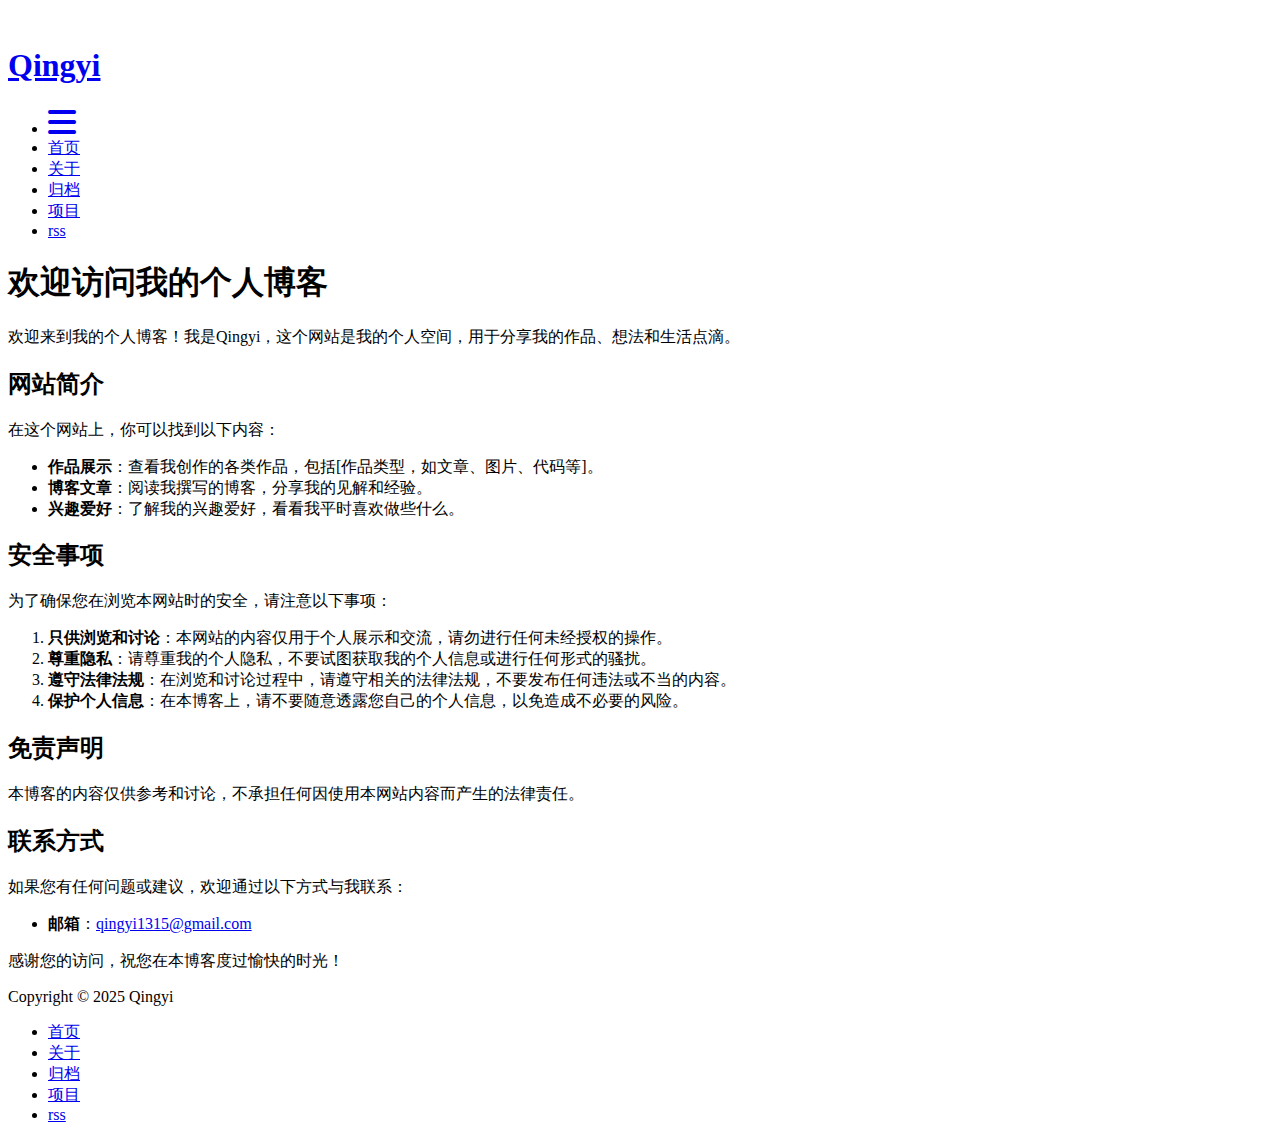
==== commit 500fc9a8: "Site updated: 2025-03-15 19:21:41" ====
--- a/about/index.html
+++ b/about/index.html
@@ -55,7 +55,8 @@
     
 	<!-- mathjax -->
 	
-<meta name="generator" content="Hexo 7.3.0"></head>
+<meta name="generator" content="Hexo 7.3.0"><link rel="alternate" href="/qingyispace.github.io/atom.xml" title="Qingyi" type="application/atom+xml">
+</head>
 
 <body class="max-width mx-auto px3 ltr">
     
@@ -85,6 +86,8 @@
      --><li><a href="/qingyispace.github.io/archives/">归档</a></li><!--
    --><!--
      --><li><a target="_blank" rel="noopener" href="https://github.com/Qingyi1315">项目</a></li><!--
+   --><!--
+     --><li><a href="/qingyispace.github.io/atom.xml">rss</a></li><!--
    -->
     </ul>
   </div>
@@ -113,7 +116,7 @@
 <h2 id="免责声明"><a href="#免责声明" class="headerlink" title="免责声明"></a>免责声明</h2><p>本博客的内容仅供参考和讨论，不承担任何因使用本网站内容而产生的法律责任。</p>
 <h2 id="联系方式"><a href="#联系方式" class="headerlink" title="联系方式"></a>联系方式</h2><p>如果您有任何问题或建议，欢迎通过以下方式与我联系：</p>
 <ul>
-<li><strong>邮箱</strong>：<a href="mailto:&#113;&#x69;&#110;&#103;&#x79;&#105;&#x31;&#x33;&#49;&#x35;&#64;&#x67;&#x6d;&#97;&#x69;&#x6c;&#x2e;&#99;&#x6f;&#x6d;">&#113;&#x69;&#110;&#103;&#x79;&#105;&#x31;&#x33;&#49;&#x35;&#64;&#x67;&#x6d;&#97;&#x69;&#x6c;&#x2e;&#99;&#x6f;&#x6d;</a></li>
+<li><strong>邮箱</strong>：<a href="mailto:&#x71;&#105;&#110;&#x67;&#121;&#105;&#x31;&#51;&#49;&#53;&#x40;&#x67;&#x6d;&#97;&#105;&#108;&#46;&#x63;&#x6f;&#x6d;">&#x71;&#105;&#110;&#x67;&#121;&#105;&#x31;&#51;&#49;&#53;&#x40;&#x67;&#x6d;&#97;&#105;&#108;&#46;&#x63;&#x6f;&#x6d;</a></li>
 </ul>
 <p>感谢您的访问，祝您在本博客度过愉快的时光！</p>
 
@@ -141,6 +144,8 @@
        --><li><a href="/qingyispace.github.io/archives/">归档</a></li><!--
      --><!--
        --><li><a target="_blank" rel="noopener" href="https://github.com/Qingyi1315">项目</a></li><!--
+     --><!--
+       --><li><a href="/qingyispace.github.io/atom.xml">rss</a></li><!--
      -->
       </ul>
     </nav>
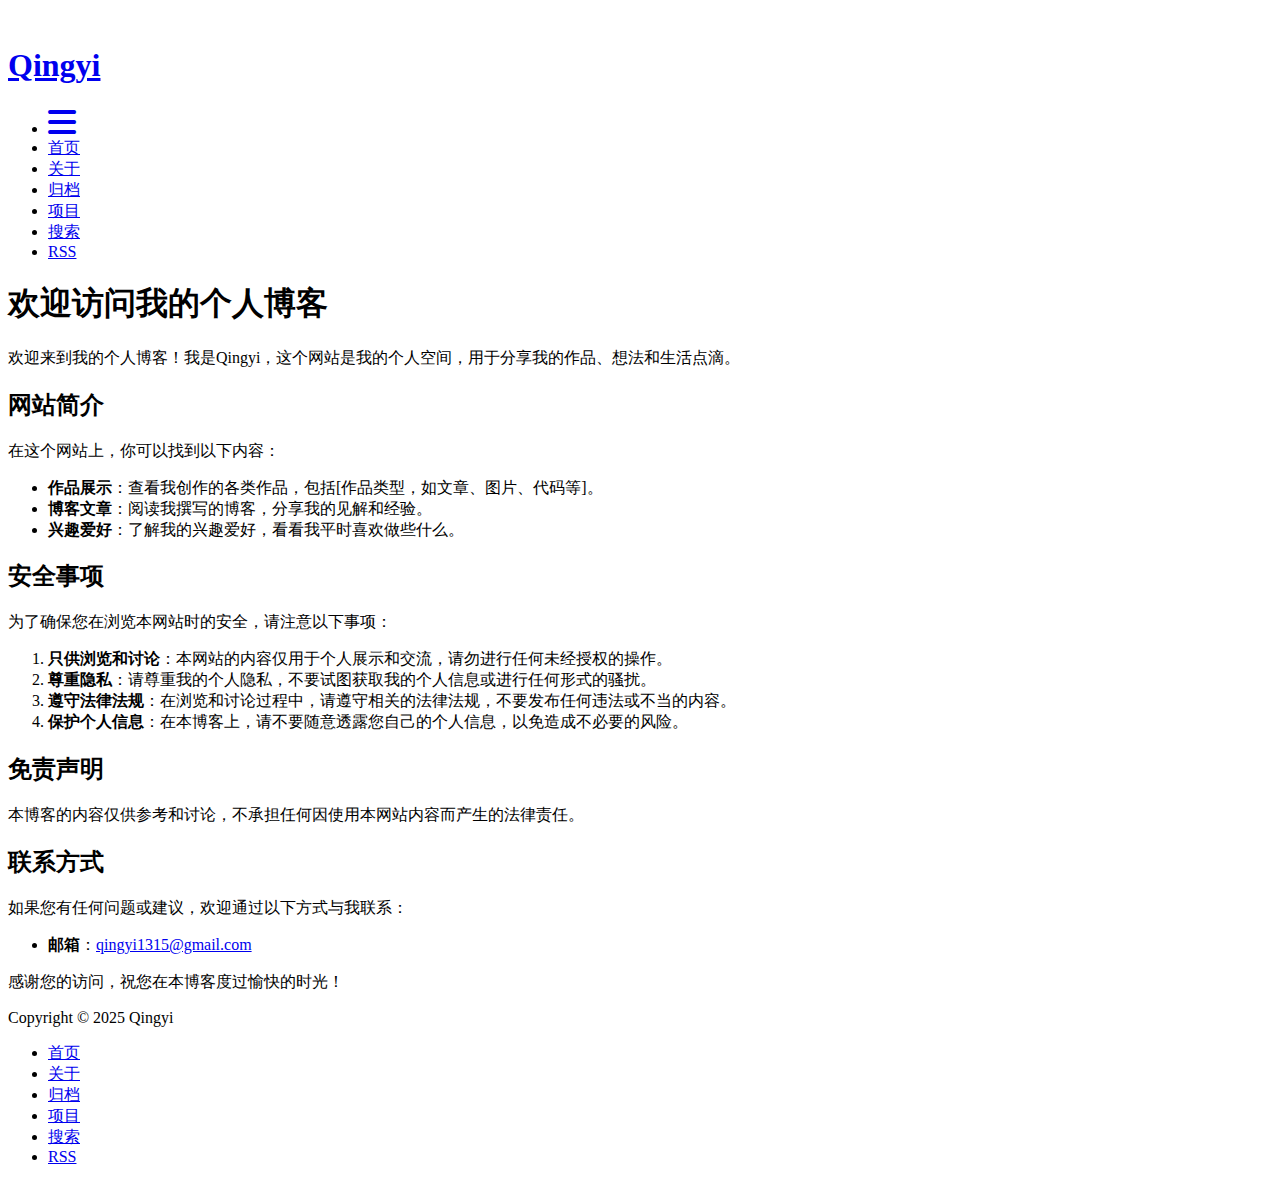
==== commit b9e8551b: "Site updated: 2025-03-15 22:11:39" ====
--- a/about/index.html
+++ b/about/index.html
@@ -87,7 +87,9 @@
    --><!--
      --><li><a target="_blank" rel="noopener" href="https://github.com/Qingyi1315">项目</a></li><!--
    --><!--
-     --><li><a href="/qingyispace.github.io/atom.xml">rss</a></li><!--
+     --><li><a href="/qingyispace.github.io/search/">搜索</a></li><!--
+   --><!--
+     --><li><a href="/qingyispace.github.io/atom.xml">RSS</a></li><!--
    -->
     </ul>
   </div>
@@ -116,7 +118,7 @@
 <h2 id="免责声明"><a href="#免责声明" class="headerlink" title="免责声明"></a>免责声明</h2><p>本博客的内容仅供参考和讨论，不承担任何因使用本网站内容而产生的法律责任。</p>
 <h2 id="联系方式"><a href="#联系方式" class="headerlink" title="联系方式"></a>联系方式</h2><p>如果您有任何问题或建议，欢迎通过以下方式与我联系：</p>
 <ul>
-<li><strong>邮箱</strong>：<a href="mailto:&#x71;&#105;&#110;&#x67;&#121;&#105;&#x31;&#51;&#49;&#53;&#x40;&#x67;&#x6d;&#97;&#105;&#108;&#46;&#x63;&#x6f;&#x6d;">&#x71;&#105;&#110;&#x67;&#121;&#105;&#x31;&#51;&#49;&#53;&#x40;&#x67;&#x6d;&#97;&#105;&#108;&#46;&#x63;&#x6f;&#x6d;</a></li>
+<li><strong>邮箱</strong>：<a href="mailto:&#113;&#x69;&#110;&#103;&#x79;&#105;&#49;&#x33;&#x31;&#x35;&#64;&#103;&#109;&#x61;&#x69;&#108;&#x2e;&#99;&#x6f;&#x6d;">&#113;&#x69;&#110;&#103;&#x79;&#105;&#49;&#x33;&#x31;&#x35;&#64;&#103;&#109;&#x61;&#x69;&#108;&#x2e;&#99;&#x6f;&#x6d;</a></li>
 </ul>
 <p>感谢您的访问，祝您在本博客度过愉快的时光！</p>
 
@@ -145,7 +147,9 @@
      --><!--
        --><li><a target="_blank" rel="noopener" href="https://github.com/Qingyi1315">项目</a></li><!--
      --><!--
-       --><li><a href="/qingyispace.github.io/atom.xml">rss</a></li><!--
+       --><li><a href="/qingyispace.github.io/search/">搜索</a></li><!--
+     --><!--
+       --><li><a href="/qingyispace.github.io/atom.xml">RSS</a></li><!--
      -->
       </ul>
     </nav>
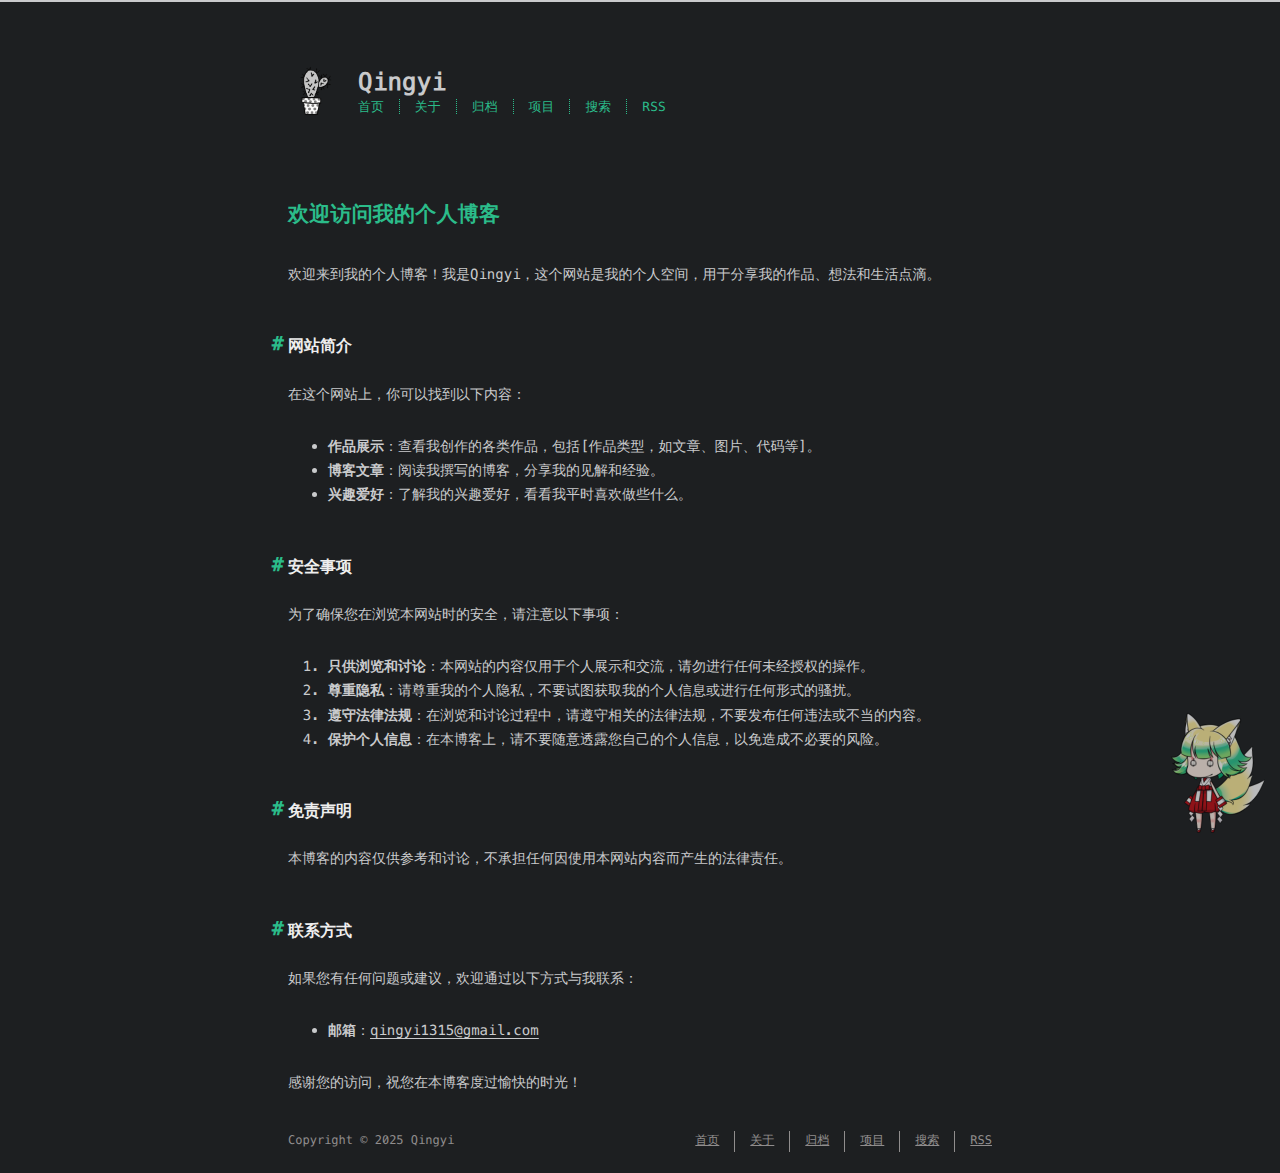
==== commit 9ad772c0: "Site updated: 2025-03-16 18:56:35" ====
--- a/about/index.html
+++ b/about/index.html
@@ -9,7 +9,7 @@
     <meta name="description" content="欢迎访问我的个人博客欢迎来到我的个人博客！我是Qingyi，这个网站是我的个人空间，用于分享我的作品、想法和生活点滴。 网站简介在这个网站上，你可以找到以下内容：  作品展示：查看我创作的各类作品，包括[作品类型，如文章、图片、代码等]。 博客文章：阅读我撰写的博客，分享我的见解和经验。 兴趣爱好：了解我的兴趣爱好，看看我平时喜欢做些什么。  安全事项为了确保您在浏览本网站时的安全，请注意以下事项">
 <meta property="og:type" content="website">
 <meta property="og:title" content="about">
-<meta property="og:url" content="http://qingyispace.github.io/qingyispace.github.io/about/index.html">
+<meta property="og:url" content="http://qingyi1315.github.io/about/index.html">
 <meta property="og:site_name" content="Qingyi">
 <meta property="og:description" content="欢迎访问我的个人博客欢迎来到我的个人博客！我是Qingyi，这个网站是我的个人空间，用于分享我的作品、想法和生活点滴。 网站简介在这个网站上，你可以找到以下内容：  作品展示：查看我创作的各类作品，包括[作品类型，如文章、图片、代码等]。 博客文章：阅读我撰写的博客，分享我的见解和经验。 兴趣爱好：了解我的兴趣爱好，看看我平时喜欢做些什么。  安全事项为了确保您在浏览本网站时的安全，请注意以下事项">
 <meta property="og:locale" content="zh_CN">
@@ -21,17 +21,17 @@
     
       
         
-          <link rel="shortcut icon" href="/qingyispace.github.io/images/favicon.ico">
+          <link rel="shortcut icon" href="/images/favicon.ico">
         
       
       
         
-          <link rel="icon" type="image/png" href="/qingyispace.github.io/images/favicon-192x192.png" sizes="192x192">
+          <link rel="icon" type="image/png" href="/images/favicon-192x192.png" sizes="192x192">
         
       
       
         
-          <link rel="apple-touch-icon" sizes="180x180" href="/qingyispace.github.io/images/apple-touch-icon.png">
+          <link rel="apple-touch-icon" sizes="180x180" href="/images/apple-touch-icon.png">
         
       
     
@@ -46,7 +46,7 @@
 
     <!-- styles -->
     
-<link rel="stylesheet" href="/qingyispace.github.io/css/style.css">
+<link rel="stylesheet" href="/css/style.css">
 
     <!-- persian styles -->
     
@@ -55,7 +55,7 @@
     
 	<!-- mathjax -->
 	
-<meta name="generator" content="Hexo 7.3.0"><link rel="alternate" href="/qingyispace.github.io/atom.xml" title="Qingyi" type="application/atom+xml">
+<meta name="generator" content="Hexo 7.3.0"><link rel="alternate" href="/atom.xml" title="Qingyi" type="application/atom+xml">
 </head>
 
 <body class="max-width mx-auto px3 ltr">
@@ -63,10 +63,10 @@
     <div class="content index py4 ">
         
           <header id="header">
-  <a class="u-url u-uid" href="/qingyispace.github.io/">
+  <a class="u-url u-uid" href="/">
   
     
-      <img id="logo" alt class="u-logo" src="/qingyispace.github.io/images/logo.png" />
+      <img id="logo" alt class="u-logo" src="/images/logo.png" />
     
   
     <div id="title">
@@ -79,17 +79,17 @@
         <a href="#" aria-label="目录"><i class="fa-solid fa-bars fa-2x"></i></a>
       </li>
       <!--
-     --><li><a href="/qingyispace.github.io/">首页</a></li><!--
+     --><li><a href="/">首页</a></li><!--
    --><!--
-     --><li><a href="/qingyispace.github.io/about/">关于</a></li><!--
+     --><li><a href="/about/">关于</a></li><!--
    --><!--
-     --><li><a href="/qingyispace.github.io/archives/">归档</a></li><!--
+     --><li><a href="/archives/">归档</a></li><!--
    --><!--
      --><li><a target="_blank" rel="noopener" href="https://github.com/Qingyi1315">项目</a></li><!--
    --><!--
-     --><li><a href="/qingyispace.github.io/search/">搜索</a></li><!--
+     --><li><a href="/search/">搜索</a></li><!--
    --><!--
-     --><li><a href="/qingyispace.github.io/atom.xml">RSS</a></li><!--
+     --><li><a href="/atom.xml">RSS</a></li><!--
    -->
     </ul>
   </div>
@@ -118,7 +118,7 @@
 <h2 id="免责声明"><a href="#免责声明" class="headerlink" title="免责声明"></a>免责声明</h2><p>本博客的内容仅供参考和讨论，不承担任何因使用本网站内容而产生的法律责任。</p>
 <h2 id="联系方式"><a href="#联系方式" class="headerlink" title="联系方式"></a>联系方式</h2><p>如果您有任何问题或建议，欢迎通过以下方式与我联系：</p>
 <ul>
-<li><strong>邮箱</strong>：<a href="mailto:&#113;&#x69;&#110;&#103;&#x79;&#105;&#49;&#x33;&#x31;&#x35;&#64;&#103;&#109;&#x61;&#x69;&#108;&#x2e;&#99;&#x6f;&#x6d;">&#113;&#x69;&#110;&#103;&#x79;&#105;&#49;&#x33;&#x31;&#x35;&#64;&#103;&#109;&#x61;&#x69;&#108;&#x2e;&#99;&#x6f;&#x6d;</a></li>
+<li><strong>邮箱</strong>：<a href="mailto:&#113;&#x69;&#x6e;&#x67;&#x79;&#105;&#49;&#x33;&#x31;&#53;&#x40;&#103;&#109;&#97;&#x69;&#x6c;&#46;&#x63;&#111;&#x6d;">&#113;&#x69;&#x6e;&#x67;&#x79;&#105;&#49;&#x33;&#x31;&#53;&#x40;&#103;&#109;&#97;&#x69;&#x6c;&#46;&#x63;&#111;&#x6d;</a></li>
 </ul>
 <p>感谢您的访问，祝您在本博客度过愉快的时光！</p>
 
@@ -139,17 +139,17 @@
     <nav>
       <ul>
         <!--
-       --><li><a href="/qingyispace.github.io/">首页</a></li><!--
+       --><li><a href="/">首页</a></li><!--
      --><!--
-       --><li><a href="/qingyispace.github.io/about/">关于</a></li><!--
+       --><li><a href="/about/">关于</a></li><!--
      --><!--
-       --><li><a href="/qingyispace.github.io/archives/">归档</a></li><!--
+       --><li><a href="/archives/">归档</a></li><!--
      --><!--
        --><li><a target="_blank" rel="noopener" href="https://github.com/Qingyi1315">项目</a></li><!--
      --><!--
-       --><li><a href="/qingyispace.github.io/search/">搜索</a></li><!--
+       --><li><a href="/search/">搜索</a></li><!--
      --><!--
-       --><li><a href="/qingyispace.github.io/atom.xml">RSS</a></li><!--
+       --><li><a href="/atom.xml">RSS</a></li><!--
      -->
       </ul>
     </nav>
@@ -174,7 +174,7 @@
 <!-- clipboard -->
 
 
-<script src="/qingyispace.github.io/js/main.js"></script>
+<script src="/js/main.js"></script>
 
 <!-- search -->
 
@@ -186,5 +186,5 @@
 
 <!-- utterances Comments -->
 
-<script src="/qingyispace.github.io/live2dw/lib/L2Dwidget.min.js?094cbace49a39548bed64abff5988b05"></script><script>L2Dwidget.init({"pluginRootPath":"live2dw/","pluginJsPath":"lib/","pluginModelPath":"assets/","tagMode":false,"log":false,"model":{"jsonPath":"/qingyispace.github.io/live2dw/assets/assets/nico.model.json"},"display":{"position":"right","width":150,"height":300},"mobile":{"show":true},"react":{"opacity":0.7}});</script></body>
+<script src="/live2dw/lib/L2Dwidget.min.js?094cbace49a39548bed64abff5988b05"></script><script>L2Dwidget.init({"pluginRootPath":"live2dw/","pluginJsPath":"lib/","pluginModelPath":"assets/","tagMode":false,"log":false,"model":{"jsonPath":"/live2dw/assets/assets/nico.model.json"},"display":{"position":"right","width":150,"height":300},"mobile":{"show":true},"react":{"opacity":0.7}});</script></body>
 </html>
--- a/css/style.css
+++ b/css/style.css
@@ -0,0 +1,1670 @@
+.inline {
+  display: inline;
+}
+.block {
+  display: block;
+}
+.inline-block {
+  display: inline-block;
+}
+.table {
+  display: table;
+}
+.table-cell {
+  display: table-cell;
+}
+.overflow-hidden {
+  overflow: hidden;
+}
+.overflow-scroll {
+  overflow: scroll;
+}
+.overflow-auto {
+  overflow: auto;
+}
+.clearfix:before,
+.clearfix:after {
+  display: table;
+  content: " ";
+}
+.clearfix:after {
+  clear: both;
+}
+.left {
+  float: left;
+}
+.right {
+  float: right;
+}
+.fit {
+  max-width: 100%;
+}
+.truncate {
+  display: inline-block;
+  overflow: hidden;
+  text-overflow: ellipsis;
+  white-space: nowrap;
+}
+.max-width-1 {
+  max-width: 24rem;
+}
+.max-width-2 {
+  max-width: 32rem;
+}
+.max-width-3 {
+  max-width: 48rem;
+}
+.max-width-4 {
+  max-width: 64rem;
+}
+.border-box {
+  box-sizing: border-box;
+}
+.m0 {
+  margin: 0;
+}
+.mt0 {
+  margin-top: 0;
+}
+.mr0 {
+  margin-right: 0;
+}
+.mb0 {
+  margin-bottom: 0;
+}
+.ml0 {
+  margin-left: 0;
+}
+.mx0 {
+  margin-right: 0;
+  margin-left: 0;
+}
+.my0 {
+  margin-top: 0;
+  margin-bottom: 0;
+}
+.m1 {
+  margin: 0.5rem;
+}
+.mt1 {
+  margin-top: 0.5rem;
+}
+.mr1 {
+  margin-right: 0.5rem;
+}
+.mb1 {
+  margin-bottom: 0.5rem;
+}
+.ml1 {
+  margin-left: 0.5rem;
+}
+.mx1 {
+  margin-right: 0.5rem;
+  margin-left: 0.5rem;
+}
+.my1 {
+  margin-top: 0.5rem;
+  margin-bottom: 0.5rem;
+}
+.m2 {
+  margin: 1rem;
+}
+.mt2 {
+  margin-top: 1rem;
+}
+.mr2 {
+  margin-right: 1rem;
+}
+.mb2 {
+  margin-bottom: 1rem;
+}
+.ml2 {
+  margin-left: 1rem;
+}
+.mx2 {
+  margin-right: 1rem;
+  margin-left: 1rem;
+}
+.my2 {
+  margin-top: 1rem;
+  margin-bottom: 1rem;
+}
+.m3 {
+  margin: 2rem;
+}
+.mt3 {
+  margin-top: 2rem;
+}
+.mr3 {
+  margin-right: 2rem;
+}
+.mb3 {
+  margin-bottom: 2rem;
+}
+.ml3 {
+  margin-left: 2rem;
+}
+.mx3 {
+  margin-right: 2rem;
+  margin-left: 2rem;
+}
+.my3 {
+  margin-top: 2rem;
+  margin-bottom: 2rem;
+}
+.m4 {
+  margin: 4rem;
+}
+.mt4 {
+  margin-top: 4rem;
+}
+.mr4 {
+  margin-right: 4rem;
+}
+.mb4 {
+  margin-bottom: 4rem;
+}
+.ml4 {
+  margin-left: 4rem;
+}
+.mx4 {
+  margin-right: 4rem;
+  margin-left: 4rem;
+}
+.my4 {
+  margin-top: 4rem;
+  margin-bottom: 4rem;
+}
+.mxn1 {
+  margin-right: -0.5rem;
+  margin-left: -0.5rem;
+}
+.mxn2 {
+  margin-right: -1rem;
+  margin-left: -1rem;
+}
+.mxn3 {
+  margin-right: -2rem;
+  margin-left: -2rem;
+}
+.mxn4 {
+  margin-right: -4rem;
+  margin-left: -4rem;
+}
+.ml-auto {
+  margin-left: auto;
+}
+.mr-auto {
+  margin-right: auto;
+}
+.mx-auto {
+  margin-right: auto;
+  margin-left: auto;
+}
+.p0 {
+  padding: 0;
+}
+.pt0 {
+  padding-top: 0;
+}
+.pr0 {
+  padding-right: 0;
+}
+.pb0 {
+  padding-bottom: 0;
+}
+.pl0 {
+  padding-left: 0;
+}
+.px0 {
+  padding-right: 0;
+  padding-left: 0;
+}
+.py0 {
+  padding-top: 0;
+  padding-bottom: 0;
+}
+.p1 {
+  padding: 0.5rem;
+}
+.pt1 {
+  padding-top: 0.5rem;
+}
+.pr1 {
+  padding-right: 0.5rem;
+}
+.pb1 {
+  padding-bottom: 0.5rem;
+}
+.pl1 {
+  padding-left: 0.5rem;
+}
+.py1 {
+  padding-top: 0.5rem;
+  padding-bottom: 0.5rem;
+}
+.px1 {
+  padding-right: 0.5rem;
+  padding-left: 0.5rem;
+}
+.p2 {
+  padding: 1rem;
+}
+.pt2 {
+  padding-top: 1rem;
+}
+.pr2 {
+  padding-right: 1rem;
+}
+.pb2 {
+  padding-bottom: 1rem;
+}
+.pl2 {
+  padding-left: 1rem;
+}
+.py2 {
+  padding-top: 1rem;
+  padding-bottom: 1rem;
+}
+.px2 {
+  padding-right: 1rem;
+  padding-left: 1rem;
+}
+.p3 {
+  padding: 2rem;
+}
+.pt3 {
+  padding-top: 2rem;
+}
+.pr3 {
+  padding-right: 2rem;
+}
+.pb3 {
+  padding-bottom: 2rem;
+}
+.pl3 {
+  padding-left: 2rem;
+}
+.py3 {
+  padding-top: 2rem;
+  padding-bottom: 2rem;
+}
+.px3 {
+  padding-right: 2rem;
+  padding-left: 2rem;
+}
+.p4 {
+  padding: 4rem;
+}
+.pt4 {
+  padding-top: 4rem;
+}
+.pr4 {
+  padding-right: 4rem;
+}
+.pb4 {
+  padding-bottom: 4rem;
+}
+.pl4 {
+  padding-left: 4rem;
+}
+.py4 {
+  padding-top: 4rem;
+  padding-bottom: 4rem;
+}
+.px4 {
+  padding-right: 4rem;
+  padding-left: 4rem;
+}
+body h1,
+body .h1 {
+  display: block;
+  margin-top: 3rem;
+  margin-bottom: 1rem;
+  color: #2bbc8a;
+  letter-spacing: 0.01em;
+  font-weight: 700;
+  font-style: normal;
+  font-size: 1.5em;
+  -moz-osx-font-smoothing: grayscale;
+  -webkit-font-smoothing: antialiased;
+}
+body h2,
+body .h2 {
+  position: relative;
+  display: block;
+  margin-top: 2rem;
+  margin-bottom: 0.5rem;
+  color: #eee;
+  text-transform: none;
+  letter-spacing: normal;
+  font-weight: bold;
+  font-size: 1rem;
+}
+body h3 {
+  color: #eee;
+  text-decoration: underline;
+  font-weight: bold;
+  font-size: 0.9rem;
+}
+body h4,
+body h5,
+body h6 {
+  display: inline;
+  text-decoration: none;
+  color: #ccc;
+  font-weight: bold;
+  font-size: 0.9rem;
+}
+body h3,
+body h4,
+body h5,
+body h6 {
+  margin-top: 0.9rem;
+  margin-bottom: 0.5rem;
+}
+body hr {
+  border: 0.5px dashed #ccc;
+  opacity: 0.5;
+  margin: 0;
+  margin-top: 20px;
+  margin-bottom: 20px;
+}
+body strong {
+  font-weight: bold;
+}
+body em,
+body cite {
+  font-style: italic;
+}
+body sup,
+body sub {
+  position: relative;
+  vertical-align: baseline;
+  font-size: 0.75em;
+  line-height: 0;
+}
+body sup {
+  top: -0.5em;
+}
+body sub {
+  bottom: -0.2em;
+}
+body small {
+  font-size: 0.85em;
+}
+body acronym,
+body abbr {
+  border-bottom: 1px dotted;
+}
+body ul,
+body ol,
+body dl {
+  line-height: 1.725;
+}
+body ul ul,
+body ol ul,
+body ul ol,
+body ol ol {
+  margin-top: 0;
+  margin-bottom: 0;
+}
+body ol {
+  list-style: decimal;
+}
+body dt {
+  font-weight: bold;
+}
+body table {
+  width: 100%;
+  border-collapse: collapse;
+  text-align: left;
+  font-size: 12px;
+  overflow: auto;
+  display: block;
+}
+body th {
+  padding: 8px;
+  border-bottom: 1px dashed #908d8d;
+  color: #eee;
+  font-weight: bold;
+  font-size: 13px;
+}
+body td {
+  padding: 0 8px;
+  border-bottom: none;
+}
+@font-face {
+  font-style: normal;
+  font-family: "Meslo LG";
+  src: local("Meslo LG S"), url("../lib/meslo-LG/MesloLGS-Regular.ttf") format("truetype");
+}
+*,
+*:before,
+*:after {
+  box-sizing: border-box;
+}
+/* Scroll bar */
+/* For Firefox */
+* {
+  scrollbar-color: #999 transparent;
+}
+/* For Chrome, Edge, and Safari */
+*::-webkit-scrollbar {
+  width: 8px;
+  height: 6px;
+}
+*::-webkit-scrollbar-track {
+  background: transparent;
+}
+*::-webkit-scrollbar-thumb {
+  background-color: #999;
+  border-radius: 6px;
+}
+*::-webkit-scrollbar-thumb:hover {
+  background-color: #7a7a7a;
+}
+*::-webkit-scrollbar-thumb:active {
+  background-color: #6b6b6b;
+}
+html {
+  margin: 0;
+  padding: 0;
+  height: 100%;
+  border-top: 2px solid #c9cacc;
+  -webkit-text-size-adjust: 100%;
+  -ms-text-size-adjust: 100%;
+}
+body {
+  margin: 0;
+  height: 100%;
+  background-color: #1d1f21;
+  color: #c9cacc;
+  font-weight: 400;
+  font-size: 14px;
+  font-family: "Menlo", "Meslo LG", monospace;
+  line-height: 1.725;
+  text-rendering: geometricPrecision;
+  -moz-osx-font-smoothing: grayscale;
+  -webkit-font-smoothing: antialiased;
+}
+.content {
+  position: relative;
+  display: flex;
+  flex-direction: column;
+  min-height: 100%;
+  overflow-wrap: break-word;
+}
+.content p {
+  hyphens: auto;
+  -moz-hyphens: auto;
+  -ms-hyphens: auto;
+  -webkit-hyphens: auto;
+}
+.content code {
+  hyphens: manual;
+  -moz-hyphens: manual;
+  -ms-hyphens: manual;
+  -webkit-hyphens: manual;
+}
+.content a {
+  color: #c9cacc;
+  text-decoration: none;
+  background-image: linear-gradient(transparent, transparent 5px, #c9cacc 5px, #c9cacc);
+  background-position: bottom;
+  background-size: 100% 6px;
+  background-repeat: repeat-x;
+}
+.content a:hover {
+  background-image: linear-gradient(transparent, transparent 4px, #d480aa 4px, #d480aa);
+}
+.content a.icon {
+  background: none;
+}
+.content a.icon:hover {
+  color: #d480aa;
+}
+.content h1 a,
+.content .h1 a,
+.content h2 a,
+.content h3 a,
+.content h4 a,
+.content h5 a,
+.content h6 a {
+  background: none;
+  color: inherit;
+  text-decoration: none;
+}
+.content h1 a:hover,
+.content .h1 a:hover,
+.content h2 a:hover,
+.content h3 a:hover,
+.content h4 a:hover,
+.content h5 a:hover,
+.content h6 a:hover {
+  background-image: linear-gradient(transparent, transparent 6px, #d480aa 6px, #d480aa);
+  background-position: bottom;
+  background-size: 100% 6px;
+  background-repeat: repeat-x;
+}
+.content h6 a {
+  background: none;
+  color: inherit;
+  text-decoration: none;
+}
+.content h6 a:hover {
+  background-image: linear-gradient(transparent, transparent 6px, #d480aa 6px, #d480aa);
+  background-position: bottom;
+  background-size: 100% 6px;
+  background-repeat: repeat-x;
+}
+@media (min-width: 540px) {
+  .image-wrap {
+    flex-direction: row;
+    margin-bottom: 2rem;
+  }
+  .image-wrap .image-block {
+    flex: 1 0 35%;
+    margin-right: 2rem;
+  }
+  .image-wrap p {
+    flex: 1 0 65%;
+  }
+}
+.max-width {
+  max-width: 48rem;
+}
+@media (max-width: 480px) {
+  .px3 {
+    padding-right: 1rem;
+    padding-left: 1rem;
+  }
+  .my4 {
+    margin-top: 2rem;
+    margin-bottom: 2rem;
+  }
+}
+@media (min-width: 480px) {
+  p {
+    text-align: justify;
+  }
+}
+#header {
+  margin: 0 auto 2rem;
+  width: 100%;
+}
+#header h1,
+#header .h1 {
+  margin-top: 0;
+  margin-bottom: 0;
+  color: #c9cacc;
+  letter-spacing: 0.01em;
+  font-weight: 700;
+  font-style: normal;
+  font-size: 1.5rem;
+  line-height: 2rem;
+  -moz-osx-font-smoothing: grayscale;
+  -webkit-font-smoothing: antialiased;
+}
+#header a {
+  background: none;
+  color: inherit;
+  text-decoration: none;
+}
+#header #logo {
+  display: inline-block;
+  float: left;
+  margin-right: 20px;
+  width: 50px;
+  height: 50px;
+  border-radius: 5px;
+  background-size: 50px 50px;
+  background-repeat: no-repeat;
+  filter: grayscale(100%);
+  -webkit-filter: grayscale(100%);
+}
+#header #nav {
+  color: #2bbc8a;
+  letter-spacing: 0.01em;
+  font-weight: 200;
+  font-style: normal;
+  font-size: 0.8rem;
+}
+#header #nav ul {
+  margin: 0;
+  padding: 0;
+  list-style-type: none;
+  line-height: 15px;
+}
+#header #nav ul a {
+  margin-right: 15px;
+  color: #2bbc8a;
+}
+#header #nav ul a:hover {
+  background-image: linear-gradient(transparent, transparent 5px, #2bbc8a 5px, #2bbc8a);
+  background-position: bottom;
+  background-size: 100% 6px;
+  background-repeat: repeat-x;
+}
+#header #nav ul li {
+  display: inline-block;
+  margin-right: 15px;
+  border-right: 1px dotted;
+  border-color: #2bbc8a;
+  vertical-align: middle;
+}
+#header #nav ul .icon {
+  display: none;
+}
+#header #nav ul li:last-child {
+  margin-right: 0;
+  border-right: 0;
+}
+#header #nav ul li:last-child a {
+  margin-right: 0;
+}
+#header:hover #logo {
+  filter: none;
+  -webkit-filter: none;
+}
+@media screen and (max-width: 480px) {
+  #header #title {
+    display: table;
+    margin-right: 5rem;
+    min-height: 50px;
+  }
+  #header #title h1 {
+    display: table-cell;
+    vertical-align: middle;
+  }
+  #header #nav ul a:hover {
+    background: none;
+  }
+  #header #nav ul li {
+    display: none;
+    border-right: 0;
+  }
+  #header #nav ul li.icon {
+    position: absolute;
+    top: 77px;
+    right: 1rem;
+    display: inline-block;
+    text-align: center;
+  }
+  #header #nav ul.responsive li {
+    display: block;
+  }
+  #header #nav ul a[aria-label="Menu"] {
+    display: inline-block;
+    min-width: 48px;
+    min-height: 48px;
+  }
+  #header #nav li:not(:first-child) {
+    padding-top: 1rem;
+    padding-left: 70px;
+    font-size: 1rem;
+  }
+}
+#header-post {
+  position: fixed;
+  top: 2rem;
+  right: 0;
+  display: inline-block;
+  float: right;
+  z-index: 100;
+}
+#header-post a {
+  background: none;
+  color: inherit;
+  text-decoration: none;
+}
+#header-post a.icon {
+  background: none;
+}
+#header-post a.icon:hover {
+  color: #d480aa;
+}
+#header-post ol {
+  list-style-type: none;
+}
+#header-post ul {
+  display: inline-block;
+  margin: 0;
+  padding: 0;
+  list-style-type: none;
+}
+#header-post ul li {
+  display: inline-block;
+  margin-right: 15px;
+  vertical-align: middle;
+}
+#header-post ul li:last-child {
+  margin-right: 0;
+}
+#header-post #menu-icon {
+  float: right;
+  margin-right: 2rem;
+  margin-left: 15px;
+}
+#header-post #menu-icon:hover {
+  color: #2bbc8a;
+}
+#header-post #menu-icon-tablet {
+  float: right;
+  margin-right: 2rem;
+  margin-left: 15px;
+}
+#header-post #menu-icon-tablet:hover {
+  color: #2bbc8a;
+}
+#header-post #top-icon-tablet {
+  position: fixed;
+  right: 2rem;
+  bottom: 2rem;
+  margin-right: 2rem;
+  margin-left: 15px;
+}
+#header-post #top-icon-tablet:hover {
+  color: #2bbc8a;
+}
+#header-post .active {
+  color: #2bbc8a;
+}
+#header-post #menu {
+  display: none;
+  margin-right: 2rem;
+}
+#header-post #nav {
+  color: #2bbc8a;
+  letter-spacing: 0.01em;
+  font-weight: 200;
+  font-style: normal;
+  font-size: 0.8rem;
+}
+#header-post #nav ul {
+  line-height: 15px;
+}
+#header-post #nav ul a {
+  margin-right: 15px;
+  color: #2bbc8a;
+}
+#header-post #nav ul a:hover {
+  background-image: linear-gradient(transparent, transparent 5px, #2bbc8a 5px, #2bbc8a);
+  background-position: bottom;
+  background-size: 100% 6px;
+  background-repeat: repeat-x;
+}
+#header-post #nav ul li {
+  border-right: 1px dotted #2bbc8a;
+}
+#header-post #nav ul li:last-child {
+  margin-right: 0;
+  border-right: 0;
+}
+#header-post #nav ul li:last-child a {
+  margin-right: 0;
+}
+#header-post #actions {
+  float: right;
+  margin-top: 2rem;
+  margin-right: 2rem;
+  width: 100%;
+  text-align: right;
+}
+#header-post #actions ul {
+  display: block;
+}
+#header-post #actions .info {
+  display: block;
+  font-style: italic;
+}
+#header-post #share {
+  clear: both;
+  padding-top: 1rem;
+  padding-right: 2rem;
+  text-align: right;
+}
+#header-post #share li {
+  display: block;
+  margin: 0;
+}
+#header-post #toc {
+  float: right;
+  clear: both;
+  overflow: auto;
+  margin-top: 1rem;
+  padding-right: 2rem;
+  max-width: 20em;
+  max-height: calc(95vh - 7rem);
+  text-align: right;
+}
+#header-post #toc a:hover {
+  color: #d480aa;
+}
+#header-post #toc .toc-level-1 > .toc-link {
+  display: none;
+}
+#header-post #toc .toc-level-2 {
+  color: #c9cacc;
+  font-size: 0.8rem;
+}
+#header-post #toc .toc-level-2:before {
+  color: #2bbc8a;
+  content: "#";
+}
+#header-post #toc .toc-level-3 {
+  color: #908d8d;
+  font-size: 0.7rem;
+}
+#header-post #toc .toc-level-4 {
+  color: #747070;
+  font-size: 0.4rem;
+}
+#header-post #toc .toc-level-5 {
+  display: none;
+}
+#header-post #toc .toc-level-6 {
+  display: none;
+}
+#header-post #toc .toc-number {
+  display: none;
+}
+@media screen and (max-width: 500px) {
+  #header-post {
+    display: none;
+  }
+}
+@media screen and (max-width: 900px) {
+  #header-post #menu-icon {
+    display: none;
+  }
+  #header-post #actions {
+    display: none;
+  }
+}
+@media screen and (max-width: 1199px) {
+  #header-post #toc {
+    display: none;
+  }
+}
+@media screen and (min-width: 900px) {
+  #header-post #menu-icon-tablet {
+    display: none !important;
+  }
+  #header-post #top-icon-tablet {
+    display: none !important;
+  }
+}
+@media screen and (min-width: 1199px) {
+  #header-post #actions {
+    width: auto;
+  }
+  #header-post #actions ul {
+    display: inline-block;
+    float: right;
+  }
+  #header-post #actions .info {
+    display: inline;
+    float: left;
+    margin-right: 2rem;
+    font-style: italic;
+  }
+}
+@media print {
+  #header-post {
+    display: none;
+  }
+  #footer-post-container {
+    display: none;
+  }
+}
+#footer-post {
+  position: fixed;
+  right: 0;
+  bottom: 0;
+  left: 0;
+  z-index: 5000000;
+  width: 100%;
+  border-top: 1px solid #908d8d;
+  background: #212326;
+  transition: opacity 0.2s;
+}
+#footer-post a {
+  background: none;
+  color: inherit;
+  text-decoration: none;
+}
+#footer-post a.icon {
+  background: none;
+}
+#footer-post a.icon:hover {
+  color: #d480aa;
+}
+#footer-post #nav-footer {
+  padding-right: 1rem;
+  padding-left: 1rem;
+  background: #323539;
+  text-align: center;
+}
+#footer-post #nav-footer a {
+  color: #2bbc8a;
+  font-size: 1em;
+}
+#footer-post #nav-footer a:hover {
+  background-image: linear-gradient(transparent, transparent 5px, #2bbc8a 5px, #2bbc8a);
+  background-position: bottom;
+  background-size: 100% 6px;
+  background-repeat: repeat-x;
+}
+#footer-post #nav-footer ul {
+  display: table;
+  margin: 0;
+  padding: 0;
+  width: 100%;
+  list-style-type: none;
+}
+#footer-post #nav-footer ul li {
+  display: inline-table;
+  padding: 10px;
+  width: 20%;
+  vertical-align: middle;
+}
+#footer-post #actions-footer {
+  overflow: auto;
+  margin-top: 1rem;
+  margin-bottom: 1rem;
+  padding-right: 1rem;
+  padding-left: 1rem;
+  width: 100%;
+  text-align: center;
+  white-space: nowrap;
+}
+#footer-post #actions-footer a {
+  display: inline-block;
+  padding-left: 1rem;
+  color: #2bbc8a;
+}
+#footer-post #share-footer {
+  padding-right: 1rem;
+  padding-left: 1rem;
+  background: #323539;
+  text-align: center;
+}
+#footer-post #share-footer ul {
+  display: table;
+  margin: 0;
+  padding: 0;
+  width: 100%;
+  list-style-type: none;
+}
+#footer-post #share-footer ul li {
+  display: inline-table;
+  padding: 10px;
+  width: 20%;
+  vertical-align: middle;
+}
+#footer-post #toc-footer {
+  clear: both;
+  padding-top: 1rem;
+  padding-bottom: 1rem;
+  background: #323539;
+  text-align: left;
+}
+#footer-post #toc-footer ol {
+  margin: 0;
+  padding-left: 20px;
+  list-style-type: none;
+}
+#footer-post #toc-footer ol li {
+  line-height: 30px;
+}
+#footer-post #toc-footer a:hover {
+  color: #d480aa;
+}
+#footer-post #toc-footer .toc-level-1 > .toc-link {
+  display: none;
+}
+#footer-post #toc-footer .toc-level-2 {
+  color: #c9cacc;
+  font-size: 0.8rem;
+}
+#footer-post #toc-footer .toc-level-2:before {
+  color: #2bbc8a;
+  content: "#";
+}
+#footer-post #toc-footer .toc-level-3 {
+  color: #908d8d;
+  font-size: 0.7rem;
+  line-height: 15px;
+}
+#footer-post #toc-footer .toc-level-4 {
+  display: none;
+}
+#footer-post #toc-footer .toc-level-5 {
+  display: none;
+}
+#footer-post #toc-footer .toc-level-6 {
+  display: none;
+}
+#footer-post #toc-footer .toc-number {
+  display: none;
+}
+@media screen and (min-width: 500px) {
+  #footer-post-container {
+    display: none;
+  }
+}
+.post-list {
+  padding: 0;
+}
+.post-list .post-item {
+  margin-bottom: 1rem;
+  margin-left: 0;
+  list-style-type: none;
+}
+.post-list .post-item .meta {
+  display: block;
+  margin-right: 16px;
+  min-width: 100px;
+  color: #908d8d;
+  font-size: 14px;
+}
+@media (min-width: 480px) {
+  .post-list .post-item {
+    display: flex;
+    margin-bottom: 5px;
+  }
+  .post-list .post-item .meta {
+    text-align: left;
+  }
+}
+.project-list {
+  padding: 0;
+  list-style: none;
+}
+.project-list .project-item {
+  margin-bottom: 5px;
+}
+.project-list .project-item p {
+  display: inline;
+}
+article header .posttitle {
+  margin-top: 0;
+  margin-bottom: 0;
+  text-transform: none;
+  font-size: 1.5em;
+  line-height: 1.25;
+}
+article header .meta {
+  margin-top: 0;
+  margin-bottom: 1rem;
+}
+article header .meta * {
+  color: #ccc;
+  font-size: 0.85rem;
+}
+article header .author {
+  text-transform: uppercase;
+  letter-spacing: 0.01em;
+  font-weight: 700;
+}
+article header .postdate {
+  display: inline;
+}
+article .content h2:before {
+  position: absolute;
+  top: -4px;
+  left: -1rem;
+  color: #2bbc8a;
+  content: "#";
+  font-weight: bold;
+  font-size: 1.2rem;
+}
+article .content img,
+article .content video {
+  display: block;
+  margin: auto;
+  max-width: 100%;
+  height: auto;
+}
+article .content .video-container {
+  position: relative;
+  overflow: hidden;
+  padding-top: 56.25%;
+  height: 0;
+}
+article .content .video-container iframe,
+article .content .video-container object,
+article .content .video-container embed {
+  position: absolute;
+  top: 0;
+  left: 0;
+  margin-top: 0;
+  width: 100%;
+  height: 100%;
+}
+article .content blockquote {
+  margin: 1rem 10px;
+  padding: 0.5em 10px;
+  background: inherit;
+  color: #ccffb6;
+  quotes: "\201C" "\201D" "\2018" "\2019";
+  font-weight: bold;
+}
+article .content blockquote p {
+  margin: 0;
+}
+article .content blockquote:before {
+  margin-right: 0.25em;
+  color: #ccffb6;
+  content: "\201C";
+  vertical-align: -0.4em;
+  font-size: 2em;
+  line-height: 0.1em;
+}
+article .content blockquote footer {
+  margin: line-height 0;
+  color: #908d8d;
+  font-size: 12px;
+}
+article .content blockquote footer a {
+  background-image: linear-gradient(transparent, transparent 5px, #908d8d 5px, #908d8d);
+  color: #908d8d;
+}
+article .content blockquote footer a:hover {
+  background-image: linear-gradient(transparent, transparent 4px, #a6a4a4 4px, #a6a4a4);
+  color: #a6a4a4;
+}
+article .content blockquote footer cite:before {
+  padding: 0 0.5em;
+  content: "—";
+}
+article .content .pullquote {
+  margin: 0;
+  width: 45%;
+  text-align: left;
+}
+article .content .pullquote.left {
+  margin-right: 1em;
+  margin-left: 0.5em;
+}
+article .content .pullquote.right {
+  margin-right: 0.5em;
+  margin-left: 1em;
+}
+article .content .caption {
+  position: relative;
+  display: block;
+  margin-top: 0.5em;
+  color: #908d8d;
+  text-align: center;
+  font-size: 0.9em;
+}
+.posttitle {
+  text-transform: none;
+  font-size: 1.5em;
+  line-height: 1.25;
+}
+.article-tag .tag-link {
+  background-image: linear-gradient(transparent, transparent 10px, #d480aa 10px, #d480aa);
+  background-position: bottom;
+  background-size: 100% 6px;
+  background-repeat: repeat-x;
+}
+.article-tag .tag-link:before {
+  content: "#";
+}
+.article-category .category-link {
+  background-image: linear-gradient(transparent, transparent 10px, #d480aa 10px, #d480aa);
+  background-position: bottom;
+  background-size: 100% 6px;
+  background-repeat: repeat-x;
+}
+@media (min-width: 480px) {
+  .article-tag,
+  .article-category {
+    display: inline;
+  }
+  .article-tag:before,
+  .article-category:before {
+    content: "|";
+  }
+}
+#archive .post-year {
+  list-style-type: none;
+}
+#archive .post-list {
+  padding: 0;
+}
+#archive .post-list .post-item {
+  margin-bottom: 1rem;
+  margin-left: 0;
+  list-style-type: none;
+}
+#archive .post-list .post-item .meta {
+  display: block;
+  margin-right: 16px;
+  min-width: 100px;
+  color: #908d8d;
+  font-size: 14px;
+}
+@media (min-width: 480px) {
+  #archive .post-list .post-item {
+    display: flex;
+    margin-bottom: 5px;
+    margin-left: 1rem;
+  }
+  #archive .post-list .post-item .meta {
+    text-align: left;
+  }
+}
+.blog-post-comments {
+  margin-top: 4rem;
+}
+#footer {
+  position: absolute;
+  bottom: 0;
+  margin-bottom: 10px;
+  width: 100%;
+  color: #908d8d;
+  vertical-align: top;
+  text-align: center;
+  font-size: 12px;
+}
+#footer ul {
+  margin: 0;
+  padding: 0;
+  list-style: none;
+}
+#footer li {
+  display: inline-block;
+  margin-right: 15px;
+  border-right: 1px solid;
+  border-color: #908d8d;
+  vertical-align: middle;
+}
+#footer li a {
+  margin-right: 15px;
+}
+#footer li:last-child {
+  margin-right: 0;
+  border-right: 0;
+}
+#footer li:last-child a {
+  margin-right: 0;
+}
+#footer a {
+  color: #908d8d;
+  text-decoration: underline;
+  background-image: none;
+}
+#footer a:hover {
+  color: #a6a4a4;
+}
+#footer .footer-left {
+  height: 20px;
+  vertical-align: middle;
+  line-height: 20px;
+}
+@media (min-width: 39rem) {
+  #footer {
+    display: flex;
+    flex-flow: row wrap;
+    justify-content: space-between;
+    align-items: center;
+    align-content: center;
+    margin-bottom: 20px;
+  }
+  #footer .footer-left {
+    align-self: flex-start;
+    margin-right: 20px;
+  }
+  #footer .footer-right {
+    align-self: flex-end;
+  }
+}
+.pagination {
+  display: inline-block;
+  margin-top: 2rem;
+  width: 100%;
+  text-align: center;
+}
+.pagination .page-number {
+  color: #c9cacc;
+  font-size: 0.8rem;
+}
+.pagination a {
+  padding: 4px 6px;
+  border-radius: 5px;
+  background-image: none;
+  color: #c9cacc;
+  text-decoration: none;
+}
+.pagination a:hover {
+  background-image: none;
+}
+.pagination a:hover:not(.active) {
+  color: #eee;
+}
+.search-input {
+  padding: 4px 7px;
+  width: 100%;
+  outline: none;
+  border: solid 1px #ccc;
+  border-radius: 5px;
+  background-color: #1d1f21;
+  color: #c9cacc;
+  font-size: 1.2rem;
+  -webkit-border-radius: 5px;
+  -moz-border-radius: 5px;
+}
+.search-input:focus {
+  border: solid 1px #2bbc8a;
+}
+#search-result ul.search-result-list {
+  padding: 0;
+  list-style-type: none;
+}
+#search-result li {
+  margin: 2em auto;
+}
+#search-result a.search-result-title {
+  background-image: none;
+  color: #c9cacc;
+  text-transform: capitalize;
+  font-weight: bold;
+  line-height: 1.2;
+}
+#search-result p.search-result {
+  overflow: hidden;
+  margin: 0.4em auto;
+  max-height: 13em;
+  text-align: justify;
+  font-size: 0.8em;
+}
+#search-result em.search-keyword {
+  border-bottom: 1px dashed #d480aa;
+  color: #d480aa;
+  font-weight: bold;
+}
+.search-no-result {
+  display: none;
+  padding-bottom: 0.5em;
+  color: #c9cacc;
+}
+#tag-cloud .tag-cloud-title {
+  color: #908d8d;
+}
+#tag-cloud .tag-cloud-tags {
+  clear: both;
+  text-align: center;
+}
+#tag-cloud .tag-cloud-tags a {
+  display: inline-block;
+  margin: 10px;
+}
+.tooltipped {
+  position: relative;
+}
+.tooltipped::after {
+  position: absolute;
+  z-index: 1000000;
+  display: none;
+  padding: 0.2em 0.5em;
+  -webkit-font-smoothing: subpixel-antialiased;
+  color: #1d1f21;
+  font-display: swap;
+  font-weight: 400;
+  font-size: 11.200000000000001px;
+  font-family: "Menlo", "Meslo LG", monospace;
+  line-height: 1.725;
+  text-rendering: geometricPrecision;
+  text-align: center;
+  word-wrap: break-word;
+  white-space: pre;
+  content: attr(aria-label);
+  background: #c9cacc;
+  border-radius: 3px;
+  opacity: 0;
+}
+.tooltipped::before {
+  position: absolute;
+  z-index: 1000001;
+  display: none;
+  width: 0;
+  height: 0;
+  color: #c9cacc;
+  pointer-events: none;
+  content: '';
+  border: 6px solid transparent;
+  opacity: 0;
+}
+.tooltipped:hover::before,
+.tooltipped:active::before,
+.tooltipped:focus::before,
+.tooltipped:hover::after,
+.tooltipped:active::after,
+.tooltipped:focus::after {
+  display: inline-block;
+  text-decoration: none;
+  animation-name: tooltip-appear;
+  animation-duration: 0.1s;
+  animation-fill-mode: forwards;
+  animation-timing-function: ease-in;
+}
+.tooltipped-s::after,
+.tooltipped-sw::after {
+  top: 100%;
+  right: 50%;
+  margin-top: 6px;
+}
+.tooltipped-s::before,
+.tooltipped-sw::before {
+  top: auto;
+  right: 50%;
+  bottom: -7px;
+  margin-right: -6px;
+  border-bottom-color: #c9cacc;
+}
+.tooltipped-sw::after {
+  margin-right: -16px;
+}
+.tooltipped-s::after {
+  transform: translateX(50%);
+}
+@-moz-keyframes tooltip-appear {
+  from {
+    opacity: 0;
+  }
+  to {
+    opacity: 1;
+  }
+}
+@-webkit-keyframes tooltip-appear {
+  from {
+    opacity: 0;
+  }
+  to {
+    opacity: 1;
+  }
+}
+@-o-keyframes tooltip-appear {
+  from {
+    opacity: 0;
+  }
+  to {
+    opacity: 1;
+  }
+}
+@keyframes tooltip-appear {
+  from {
+    opacity: 0;
+  }
+  to {
+    opacity: 1;
+  }
+}
+#categories .category-list-title {
+  color: #908d8d;
+}
+#categories .category-list .category-list-item .category-list-count {
+  color: #908d8d;
+}
+#categories .category-list .category-list-item .category-list-count:before {
+  content: " (";
+}
+#categories .category-list .category-list-item .category-list-count:after {
+  content: ")";
+}
+.highlight {
+  background: #474949;
+  color: #d1d9e1;
+}
+.highlight .code .comment,
+.highlight .code .quote {
+  color: #969896;
+  font-style: italic;
+}
+.highlight .code .keyword,
+.highlight .code .selector-tag,
+.highlight .code .literal,
+.highlight .code .type,
+.highlight .code .addition {
+  color: #c9c;
+}
+.highlight .code .number,
+.highlight .code .selector-attr,
+.highlight .code .selector-pseudo {
+  color: #f99157;
+}
+.highlight .code .string,
+.highlight .code .doctag,
+.highlight .code .regexp {
+  color: #8abeb7;
+}
+.highlight .code .title,
+.highlight .code .name,
+.highlight .code .section,
+.highlight .code .built_in {
+  color: #b5bd68;
+}
+.highlight .code .variable,
+.highlight .code .template-variable,
+.highlight .code .selector-id,
+.highlight .code .class .title {
+  color: #fc6;
+}
+.highlight .code .section,
+.highlight .code .name,
+.highlight .code .strong {
+  font-weight: bold;
+}
+.highlight .code .symbol,
+.highlight .code .bullet,
+.highlight .code .subst,
+.highlight .code .meta,
+.highlight .code .link {
+  color: #f99157;
+}
+.highlight .code .deletion {
+  color: #dc322f;
+}
+.highlight .code .formula {
+  background: #eee8d5;
+}
+.highlight .code .attr,
+.highlight .code .attribute {
+  color: #81a2be;
+}
+.highlight .code .emphasis {
+  font-style: italic;
+}
+pre {
+  overflow-x: auto;
+  padding: 10px 15px;
+  padding-bottom: 0;
+  border: 1px dotted #908d8d;
+  border-radius: 4px;
+  font-size: 13px;
+  font-family: "Menlo", "Meslo LG", monospace;
+  line-height: 22px;
+  -webkit-border-radius: 4px;
+}
+pre code {
+  display: block;
+  padding: 0;
+  border: none;
+}
+code {
+  padding: 0 5px;
+  border: 1px dotted #908d8d;
+  border-radius: 2px;
+  -webkit-border-radius: 2px;
+}
+.highlight {
+  overflow-x: auto;
+  margin: 1rem 0;
+  padding: 10px 15px;
+  border-radius: 4px;
+  background: #212326;
+  font-family: "Menlo", "Meslo LG", monospace;
+  -webkit-border-radius: 4px;
+}
+.highlight figcaption {
+  margin: -5px 0 5px;
+  color: #908d8d;
+  font-size: 0.9em;
+  transform: scale(1);
+}
+.highlight figcaption a {
+  float: right;
+  color: #908d8d;
+  font-style: italic;
+  font-size: 0.8em;
+  background-image: linear-gradient(transparent, transparent 10px, #d480aa 10px, #d480aa);
+  background-position: bottom;
+  background-size: 100% 6px;
+  background-repeat: repeat-x;
+}
+.highlight figcaption a:hover {
+  color: #a6a4a4;
+}
+.highlight figcaption:before,
+.highlight figcaption content: "" {
+  display: table;
+}
+.highlight figcaption:after {
+  clear: both;
+}
+.highlight:hover .btn-copy {
+  opacity: 1;
+}
+.highlight .btn-copy {
+  font-size: 1.2rem;
+  position: absolute;
+  right: 20px;
+  opacity: 0;
+  transition: opacity 0.2s ease-in;
+}
+.highlight .btn-copy:hover {
+  color: #2bbc8a;
+}
+.highlight pre {
+  margin: 0;
+  padding: 0;
+  border: none;
+  background: none;
+}
+.highlight table {
+  width: auto;
+}
+.highlight td.gutter {
+  text-align: right;
+  opacity: 0.2;
+}
+.highlight .line {
+  height: 22px;
+}
+#header-post #actions {
+  direction: ltr !important;
+}
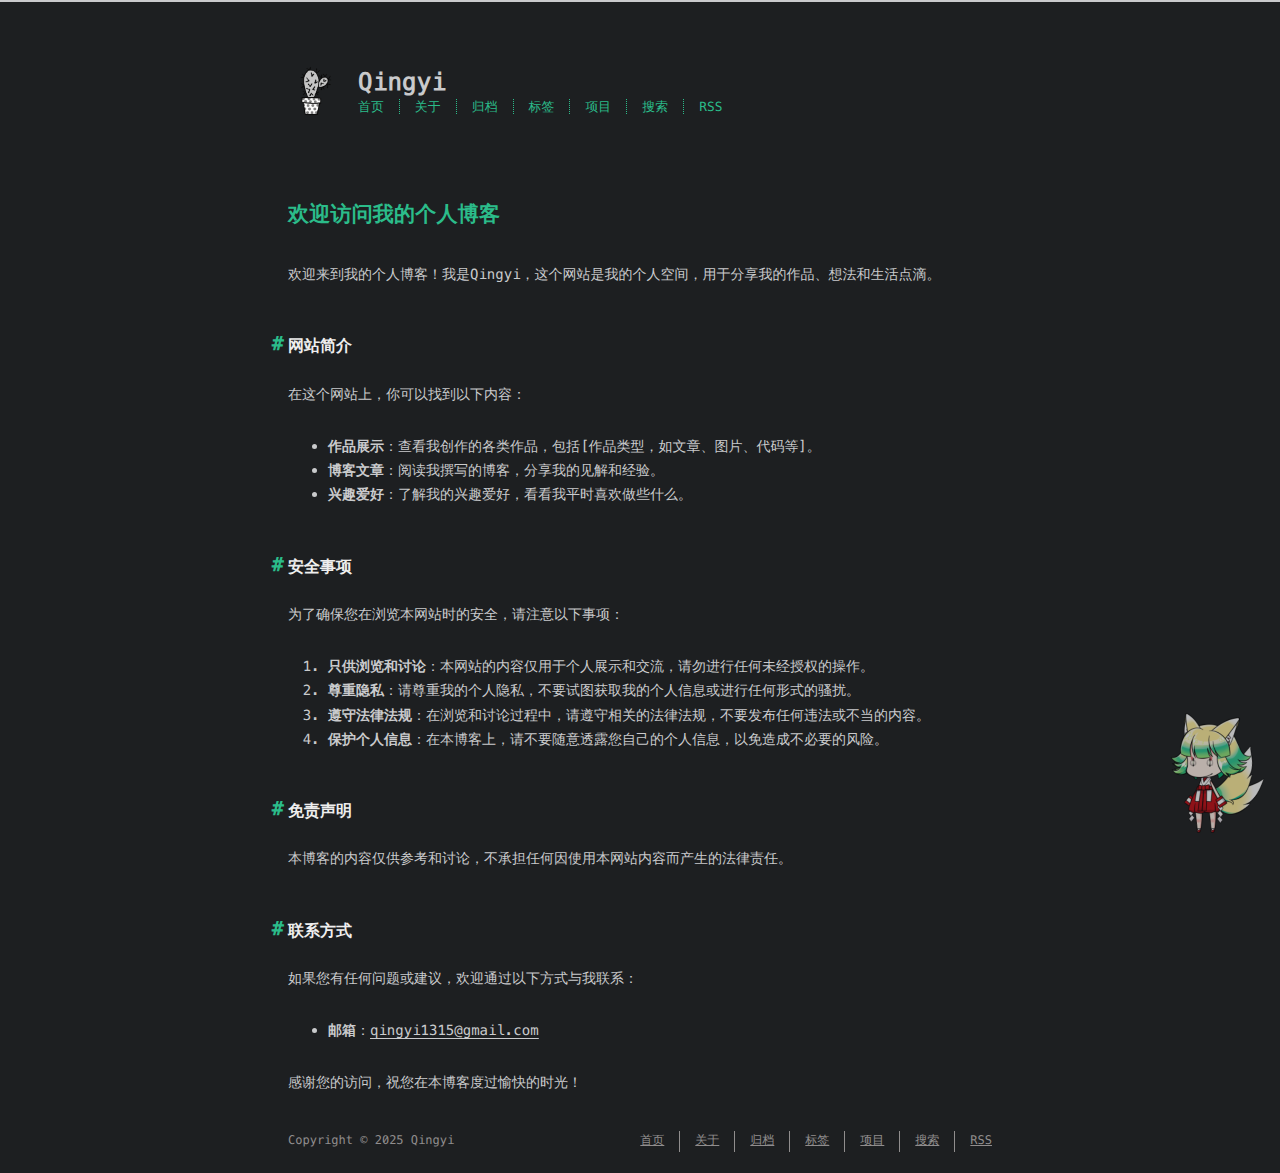
==== commit 6de49bc3: "Site updated: 2025-03-17 22:48:18" ====
--- a/about/index.html
+++ b/about/index.html
@@ -55,6 +55,9 @@
     
 	<!-- mathjax -->
 	
+	
+		<link rel="stylesheet" href="https://cdn.jsdelivr.net/npm/@fancyapps/ui@5.0.23/dist/fancybox/fancybox.css" />
+	
 <meta name="generator" content="Hexo 7.3.0"><link rel="alternate" href="/atom.xml" title="Qingyi" type="application/atom+xml">
 </head>
 
@@ -84,6 +87,8 @@
      --><li><a href="/about/">关于</a></li><!--
    --><!--
      --><li><a href="/archives/">归档</a></li><!--
+   --><!--
+     --><li><a href="/tags/">标签</a></li><!--
    --><!--
      --><li><a target="_blank" rel="noopener" href="https://github.com/Qingyi1315">项目</a></li><!--
    --><!--
@@ -118,7 +123,7 @@
 <h2 id="免责声明"><a href="#免责声明" class="headerlink" title="免责声明"></a>免责声明</h2><p>本博客的内容仅供参考和讨论，不承担任何因使用本网站内容而产生的法律责任。</p>
 <h2 id="联系方式"><a href="#联系方式" class="headerlink" title="联系方式"></a>联系方式</h2><p>如果您有任何问题或建议，欢迎通过以下方式与我联系：</p>
 <ul>
-<li><strong>邮箱</strong>：<a href="mailto:&#113;&#x69;&#x6e;&#x67;&#x79;&#105;&#49;&#x33;&#x31;&#53;&#x40;&#103;&#109;&#97;&#x69;&#x6c;&#46;&#x63;&#111;&#x6d;">&#113;&#x69;&#x6e;&#x67;&#x79;&#105;&#49;&#x33;&#x31;&#53;&#x40;&#103;&#109;&#97;&#x69;&#x6c;&#46;&#x63;&#111;&#x6d;</a></li>
+<li><strong>邮箱</strong>：<a href="mailto:&#113;&#105;&#110;&#x67;&#x79;&#105;&#x31;&#x33;&#49;&#53;&#64;&#x67;&#x6d;&#x61;&#x69;&#x6c;&#46;&#99;&#x6f;&#109;">&#113;&#105;&#110;&#x67;&#x79;&#105;&#x31;&#x33;&#49;&#53;&#64;&#x67;&#x6d;&#x61;&#x69;&#x6c;&#46;&#99;&#x6f;&#109;</a></li>
 </ul>
 <p>感谢您的访问，祝您在本博客度过愉快的时光！</p>
 
@@ -145,6 +150,8 @@
      --><!--
        --><li><a href="/archives/">归档</a></li><!--
      --><!--
+       --><li><a href="/tags/">标签</a></li><!--
+     --><!--
        --><li><a target="_blank" rel="noopener" href="https://github.com/Qingyi1315">项目</a></li><!--
      --><!--
        --><li><a href="/search/">搜索</a></li><!--
@@ -154,6 +161,80 @@
       </ul>
     </nav>
   </div>
+<script>
+document.addEventListener('DOMContentLoaded', function() {
+  // 1. 检测模型加载
+  const checkModel = setInterval(() => {
+    const canvas = document.querySelector('#live2d-widget canvas');
+    if (canvas) {
+      clearInterval(checkModel);
+      initInteraction(canvas);
+    }
+  }, 500);
+
+  function initInteraction(canvas) {
+    // 2. 创建文字元素
+    const textDiv = document.createElement('div');
+    textDiv.id = 'live2d-click-text';
+    textDiv.style.cssText = `
+      position: fixed;
+      z-index: 2147483647;
+      background: rgba(0,0,0,0.8);
+      color: white;
+      padding: 8px 15px;
+      border-radius: 10px;
+      display: none;
+      pointer-events: none;
+      font-family: sans-serif;
+    `;
+    document.body.appendChild(textDiv);
+
+    // 定义不同的文字内容
+    const clickTexts = [
+      '戳中啦！(σﾟ∀ﾟ)σ',
+      '好耶！٩(๑^o^๑)۶',
+      '哇哦！(๑・̀ㅁ・́๑)✧',
+      '哈哈！(๑・̀ㅁ・́๑)✧',
+      '嘿嘿！(๑・̀ㅁ・́๑)✧'
+    ];
+
+    // 用于存储定时器ID
+    let timeoutId = null;
+
+    // 3. 点击事件处理
+    function handleClick(e) {
+      // 清除之前的定时器
+      if (timeoutId !== null) {
+        clearTimeout(timeoutId);
+      }
+
+      // 计算右侧定位
+      const modelRect = canvas.getBoundingClientRect();
+      const textRight = window.innerWidth - modelRect.right + 20;
+      const textTop = modelRect.top + modelRect.height / 2;
+
+      // 随机选择一个文字内容
+      const randomIndex = Math.floor(Math.random() * clickTexts.length);
+      const randomText = clickTexts[randomIndex];
+
+      // 更新文字
+      textDiv.style.display = 'block';
+      textDiv.style.right = `${textRight}px`;
+      textDiv.style.top = `${textTop}px`;
+      textDiv.innerHTML = randomText;
+
+      // 3秒后隐藏
+      timeoutId = setTimeout(() => {
+        textDiv.style.display = 'none';
+      }, 3000);
+    }
+
+    // 4. 绑定事件
+    canvas.addEventListener('click', handleClick);
+    canvas.addEventListener('touchstart', handleClick);
+  }
+});
+</script>
 </footer>
 
     </div>
@@ -186,5 +267,19 @@
 
 <!-- utterances Comments -->
 
+
+
+  <script src="https://cdn.jsdelivr.net/npm/@fancyapps/ui@5.0.23/dist/fancybox/fancybox.umd.js"></script>
+  <script>
+    document.addEventListener('DOMContentLoaded', function() {
+      Fancybox.bind("[data-fancybox]", {
+        closeOnContentClick: false,
+        Thumbs: false,
+        Toolbar: false
+      });
+    });
+  </script>
+
+
 <script src="/live2dw/lib/L2Dwidget.min.js?094cbace49a39548bed64abff5988b05"></script><script>L2Dwidget.init({"pluginRootPath":"live2dw/","pluginJsPath":"lib/","pluginModelPath":"assets/","tagMode":false,"log":false,"model":{"jsonPath":"/live2dw/assets/assets/nico.model.json"},"display":{"position":"right","width":150,"height":300},"mobile":{"show":true},"react":{"opacity":0.7}});</script></body>
 </html>
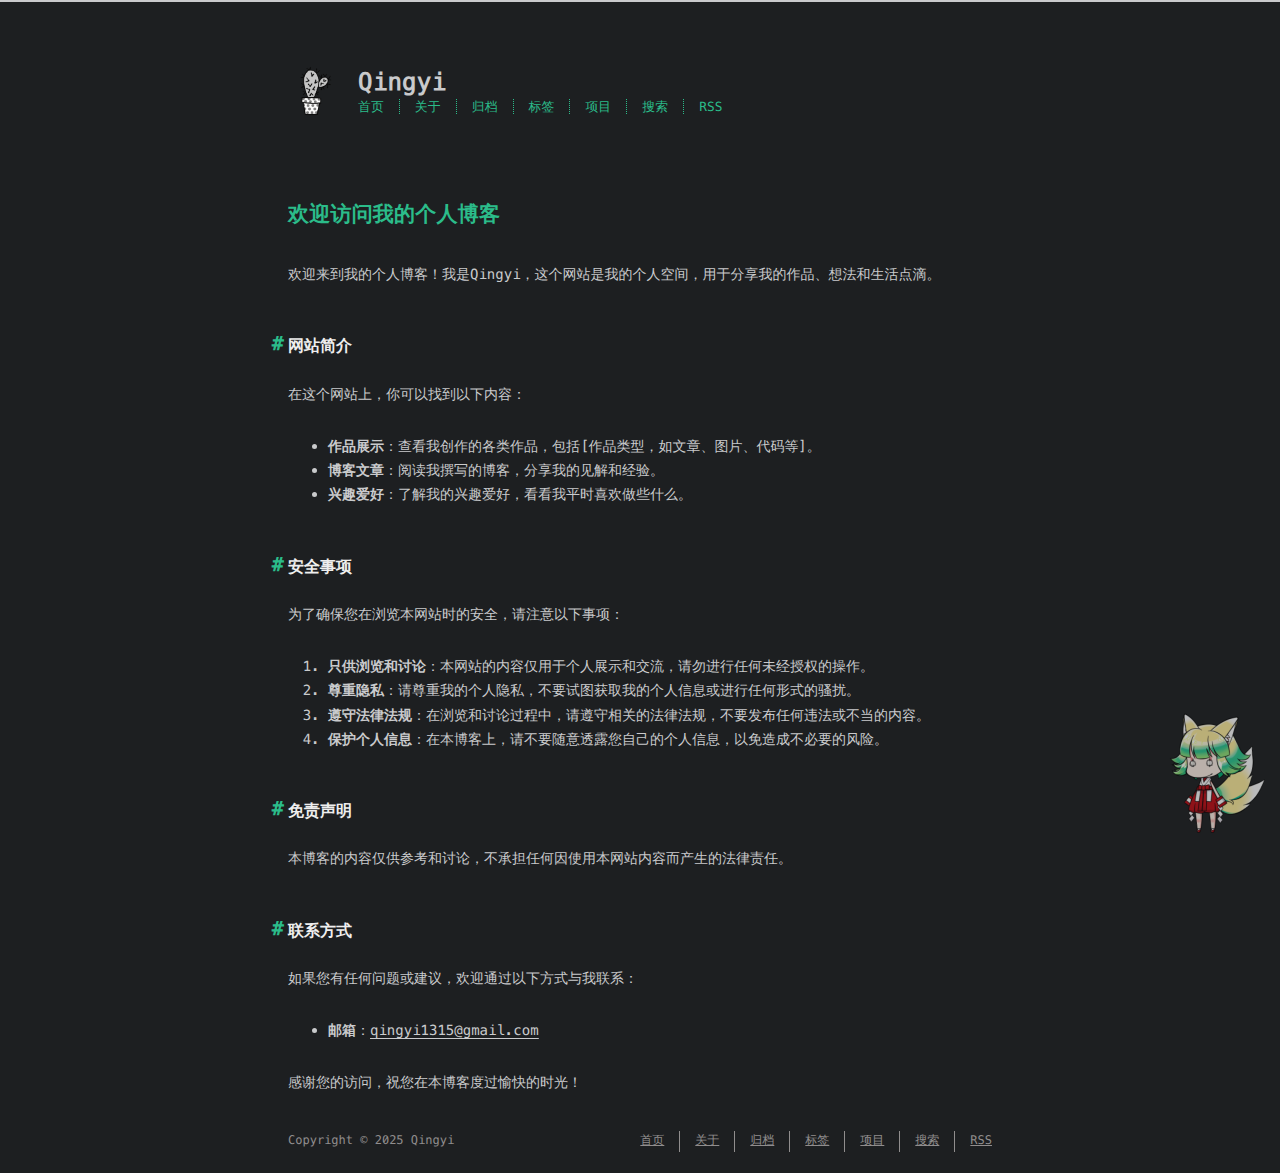
==== commit fc775015: "Site updated: 2025-03-20 22:34:54" ====
--- a/about/index.html
+++ b/about/index.html
@@ -123,7 +123,7 @@
 <h2 id="免责声明"><a href="#免责声明" class="headerlink" title="免责声明"></a>免责声明</h2><p>本博客的内容仅供参考和讨论，不承担任何因使用本网站内容而产生的法律责任。</p>
 <h2 id="联系方式"><a href="#联系方式" class="headerlink" title="联系方式"></a>联系方式</h2><p>如果您有任何问题或建议，欢迎通过以下方式与我联系：</p>
 <ul>
-<li><strong>邮箱</strong>：<a href="mailto:&#113;&#105;&#110;&#x67;&#x79;&#105;&#x31;&#x33;&#49;&#53;&#64;&#x67;&#x6d;&#x61;&#x69;&#x6c;&#46;&#99;&#x6f;&#109;">&#113;&#105;&#110;&#x67;&#x79;&#105;&#x31;&#x33;&#49;&#53;&#64;&#x67;&#x6d;&#x61;&#x69;&#x6c;&#46;&#99;&#x6f;&#109;</a></li>
+<li><strong>邮箱</strong>：<a href="mailto:&#x71;&#x69;&#x6e;&#x67;&#x79;&#105;&#49;&#51;&#x31;&#x35;&#64;&#103;&#x6d;&#x61;&#105;&#108;&#46;&#x63;&#111;&#x6d;">&#x71;&#x69;&#x6e;&#x67;&#x79;&#105;&#49;&#51;&#x31;&#x35;&#64;&#103;&#x6d;&#x61;&#105;&#108;&#46;&#x63;&#111;&#x6d;</a></li>
 </ul>
 <p>感谢您的访问，祝您在本博客度过愉快的时光！</p>
 
